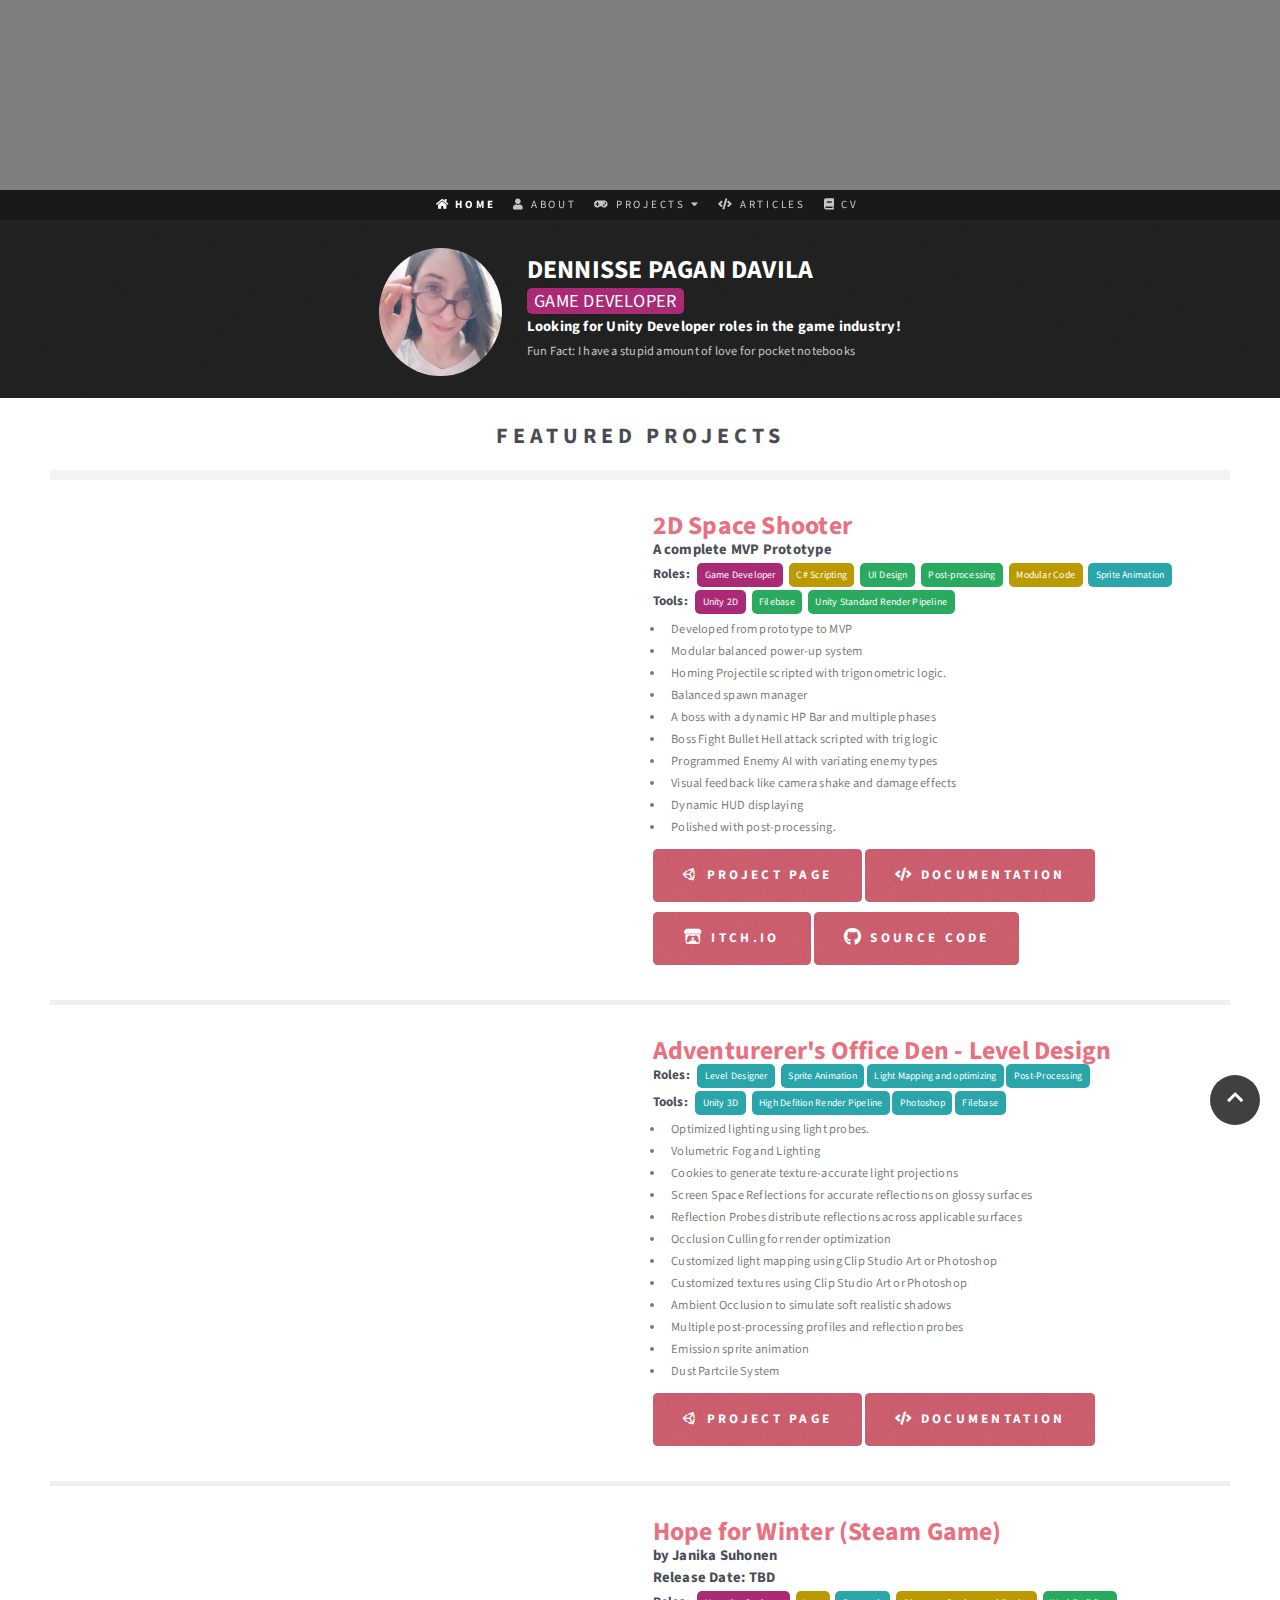
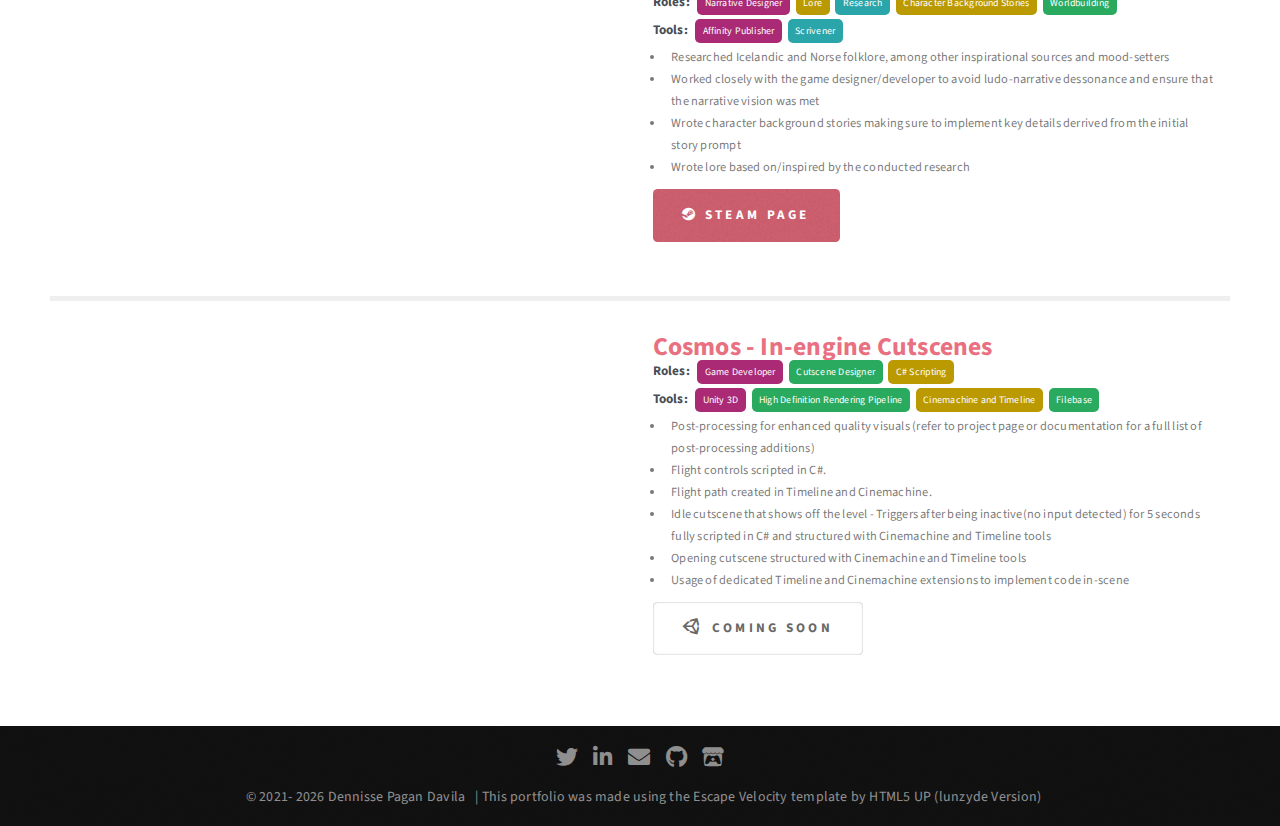
==== index.html @ 84736043 "Initial Commit" ====
<!DOCTYPE HTML>
<!--
    Dennisse Pagan Davila Portfolio [Index Page]

    Template used: Escape Velocity by HTML5 UP (lunzyde Version)
    Free for personal and commercial use under the CCA 3.0 license (html5up.net/license)
-->
<html>
<head>
    <title>Dennisse Pagan Game Developer Portfolio</title>
    <link rel="canonical" href="https://lunzyde.github.io/">
    <meta name="author" content="Dennisse Pagan Davila">
    <meta name="description" content="The portfolio of game dev and  narrative designer, Dennisse Pagan Davila.">

    <meta property="og:title" content="Dennisse Pagan Davila - Game dev and narrative design Portfolio">
    <meta property="og:description" content="The portfolio of game dev and narrative , Dennisse Pagan Davila.">
    <meta property="og:url" content="https://lunzyde.github.io/">
    <meta property="og:type" content="website">
    <meta property="og:image" content="https://lunzyde.github.io/media/images/lunzydeicon.png">

    <meta charset="utf-8" />
    <meta name="viewport" content="width=device-width, initial-scale=1, user-scalable=no" />
    <link rel="stylesheet" href="assets/css/main.css" />
    <link rel="stylesheet" href="assets/css/banner-default.css" />
</head>
<body class="homepage is-preload">
    <div id="page-wrapper">

        <!-- Header -->
        <section id="header" class="wrapper">




            <!-- Background Video -->
            <div>
                <video autoplay loop muted disableRemotePlayback id="pauseoutbounds" class="banner">

                    <source src="media\videos\Landing Page Reel (video version).mp4" type="video/mp4">
                </video>
            </div>

            <!--Drop Down Menu-->
            <style>

                /* Dropdown container */
                .dropdown {
                    position: relative;
                    display: inline-block;
                }

                /* Dropdown content (hidden by default) */
                .dropdown-content {
                    display: none;
                    position: absolute;
                    background-color: #f9f9f9;
                    min-width: 160px;
                    box-shadow: 0px 8px 16px 0px rgba(0,0,0,0.2);
                    z-index: 1;
                }

                    /* Dropdown content links */
                    .dropdown-content a {
                        color: black; /* Default link color */
                        padding: 12px 16px;
                        text-decoration: none;
                        display: block;
                        text-align: left;
                    }

                        /* Change link color and background on hover */
                        .dropdown-content a:hover {
                            background-color: #ddd; /* Background color on hover */
                            color: red; /* Text color on hover */
                        }

                /* Show the dropdown menu on hover */
                .dropdown:hover .dropdown-content {
                    display: block;
                }

                /* Navbar and dropdown button hover effect */
                .navbar a:hover, .dropdown:hover .dropbtn, .dropbtn:focus {
                    background-color: gray;
                }


            </style>
          
            

                <!-- NAVIGATION MENU -->
                <nav id="nav">
                <ul>
                    <li title="You are in this page!"><a class="currentpage" href="#top"><i class="fas fa-home" aria-hidden="true"></i> Home</a></li>
                    <li><a href="about.html"><i class="fas fa-user" aria-hidden="true"></i> About</a></li>

                    <li class="dropdown">
                        <a href="games.html" class="dropbtn"><i class="fas fa-gamepad" aria-hidden="true"></i> Projects <i class="fa fa-caret-down"></i></a>
                        <div class="dropdown-content">
                            
                            <a href="2d space shooter.html">2D Space Shooter</a>
                            <a href="office den.html">Adventurer's Office Den - Level Design</a>
                            <a href="sci fi lab.html">Sci-fi Lab - Level Design</a>
                        </div>
                    </li>
                    <li><a href="https://medium.com/@dennisse-pd"><i class="fas fa-code" aria-hidden="true"></i> Articles</a></li>
                    <li><a href="cv.html"><i class="fas fa-book" aria-hidden="true"></i> CV</a></li>
                </ul>
                </nav>

</section>

        <!-- Intro -->
        <section class="wrapper style1">
            <div class="container pad-t15 pad-b15">
                <div class="row aln-center">

                    <!-- Picture -->
                    <div class="intro-img"><a class="image"><img class="avatar" src="media\images\About Me Picture.jpg" alt="Headshot photograph of Dennisse Pagan Davila" /></a></div>

                    <!-- About Section -->
                    <div class="intro-txt">

                        <!-- Header Text -->
                        <h1 class="text-up text-fs175 pad-b5 pad-t5">Dennisse Pagan Davila</h1>
                        <p class="text-up text-fs125"> <span class="label-fsnone game">Game Developer</span> <!--<span class="label-fsnone audio">& Narrative Designer </span> </b> --> </p>
                        <!-- Sub-header Text -->
                        <p class="text-fs100"><b>Looking for Unity Developer roles in the game industry!</b></p>

                        <!-- 2nd Sub-header Random Text -->
                        <p class="text-fs85">
                            Fun Fact:
                            <script type='text/javascript'>
                                function RandTxt() {
                                    var txt = new Array()

                                    txt[0] = "Refresh this page for another fun fact! 🤩"
                                    txt[1] = "Hyped for the final chapters of JJK! 🤖"
                                    txt[2] = "My first ever job was as a 3D generalist 👾"
                                    txt[3] = "I have a stupid amount of love for pocket notebooks"
                                    txt[4] = "I absolutely love philosophy"
                                    txt[5] = "I'm currently reading Shards of Earth, the worldbuilding and lore are insane🦉"
                                    txt[6] = "I tried to code a player character script when I was a kid and didn't know anything about game dev, that lead me to discover Unity and C#! 🥕"
                                    txt[7] = "I want to get into making Lo-fi beats some day 🎛️"

                                    var rand = Math.floor(Math.random() * txt.length)
                                    document.write(txt[rand])
                                }
                                RandTxt()
                            </script>
                        </p>

                    </div>

                </div>
            </div>
        </section>

        <!-- Featured Projects -->
        <section class="wrapper style2">
            <div class="container pad-t25 pad-b25">

                <h2 class="text-upcent text-lspace5 text-lheight125 text-fs150">Featured Projects</h2>
                <hr class="thick50 marg-t20 marg-b10">

                <!-- Space Shooter -->
                <div class="row aln-center pad-t25 pad-b25">
                    <!-- Media -->
                    <div class="col-6 col-9-medium col-12-small pad-b15">
                        <video autoplay loop muted disableRemotePlayback id="pauseoutbounds" class="asr-169 workpreview">
                            <source src="media\videos\2D Galaxy Shooter Gameplay Video.mp4" type="video/webm">


                        </video>

                    </div>
                    <!-- Info -->
                    <div class="col-6 col-9-medium col-12-small">
                        <section>

                            <h3 class="text-fs175 text-cfeat">2D Space Shooter</h3>
                            <h4 class="text-fs100 text-lheight150">
                                A complete MVP Prototype
                                <br> <!-- NOTHING HERE FOR NOW:- USED TO BE A RELEASE DATE -->
                            </h4>

                            <div class="text-fs90">
                                <ul class="labeltag">
                                    <li><b>Roles:&ensp;</b></li>
                                    <li>
                                        <div>
                                            <span class="label game">Game Developer</span> <span class="label code">C# Scripting</span>
                                            <span class="label art">UI Design</span> <span class="label art">Post-processing</span>
                                            <span class="label code">Modular Code</span> <span class="label audio">Sprite Animation</span>
                                        </div>
                                    </li>
                                </ul>
                            </div>

                            <div class="text-fs90">
                                <ul class="labeltag">
                                    <li><b>Tools:&ensp;</b></li>
                                    <li>
                                        <div>
                                            <span class="label game">Unity 2D</span> <span class="label art">Filebase</span>
                                            <span class="label art">Unity Standard Render Pipeline</span>
                                        </div>
                                    </li>
                                </ul>
                            </div>

                            <ul class="text-fs85">
                                <li>Developed from prototype to MVP</li>
                                <li>
                                    Modular balanced power-up system
                                </li>
                                <li>Homing Projectile scripted with trigonometric logic.</li>
                                <li>
                                    Balanced spawn manager
                                </li>
                                <li>
                                    A boss with a dynamic HP Bar and multiple phases
                                </li>
                                <li>
                                    Boss Fight Bullet Hell attack scripted with trig logic
                                </li>
                                <li>
                                    Programmed Enemy AI with variating enemy types
                                </li>
                                <li>
                                    Visual feedback like camera shake and damage effects
                                </li>
                                <li>
                                    Dynamic HUD displaying
                                </li>
                                <li>
                                    Polished with post-processing.
                                </li>


                            </ul>

                            <ul class="actions">

                                <li>
                                    <!--ADD PROJECT PAGE LINK HERE, USE TOP MENU AS REFERENCE-->
                                    <a href="2D Space Shooter.html" class="button style1 marg-t10">
                                        <i class="fab fa-unity"></i> Project Page
                                    </a>

                                    <a href="https://dennisse-pd.medium.com/list/2d-space-shooter-fff0fc3c69c8" class="button style1 marg-t10">
                                        <i class="fas fa-code"></i> Documentation
                                    </a>

                                    <a href="https://dennissepagan.itch.io/2d-space-shooter" class="button style1 marg-t10">
                                        <i class="fab fa-itch-io fa-lg"></i> Itch.io
                                    </a>
                               
                                    <a href="https://github.com/Dennisse-PD/Space-shooter" class="button style1 marg-t10">
                                        <i class="fab fa-github fa-lg"></i> Source Code
                                    </a>
                                
                            </ul>

                            </li>
                            </ul>

                        </section>
                    </div>
                </div>

                <hr class="marg-t10 marg-b10">

                <!-- Level Design -->
                <div class="row aln-center pad-t25 pad-b25">
                    <!-- Media -->
                    <div class="col-6 col-9-medium col-12-small pad-b15">
                        <video autoplay loop muted disableRemotePlayback id="pauseoutbounds" class="asr-169 workpreview">

                            <source src="media\videos\Office Den Level Video.mp4" type="video/webm">
                        </video>
                    </div>

                    <!-- Info -->
                    <div class="col-6 col-9-medium col-12-small">
                        <section>

                            <h3 class="text-fs175 text-cfeat">Adventurerer's Office Den - Level Design</h3>
                            <h4 class="text-fs100 text-lheight150">
                            </h4>

                            <div class="text-fs90">
                                <ul class="labeltag">
                                    <li><b>Roles:&ensp;</b></li>
                                    <li>
                                        <div>
                                            <span class="label audio">Level Designer </span> <span class="label audio">Sprite Animation</span><span class="label audio">Light Mapping and optimizing</span><span class="label audio">Post-Processing</span>
                                        </div>
                                    </li>
                                </ul>
                            </div>

                            <div class="text-fs90">
                                <ul class="labeltag">
                                    <li><b>Tools:&ensp;</b></li>
                                    <li>
                                        <div>
                                            <span class="label audio">Unity 3D</span> <span class="label audio">High Defition Render Pipeline</span><span class="label audio">Photoshop</span><span class="label audio">Filebase</span>
                                        </div>
                                    </li>
                                </ul>
                            </div>

                            <ul class="text-fs85">
                                <li>Optimized lighting using light probes.</li>
                                <li>
                                    Volumetric Fog and Lighting
                                </li>

                                <li>
                                    Cookies to generate texture-accurate light projections
                                </li>
                                <li>
                                    Screen Space Reflections for accurate reflections on glossy surfaces
                                </li>
                                <li>
                                    Reflection Probes distribute reflections across applicable surfaces
                                </li>
                                <li>
                                    Occlusion Culling for render optimization
                                </li>
                                <li>
                                    Customized light mapping using Clip Studio Art or Photoshop
                                <li>
                                    Customized textures using Clip Studio Art or Photoshop
                                </li>
                                <li>
                                    Ambient Occlusion to simulate soft realistic shadows

                                </li>
                                <li>
                                    Multiple post-processing profiles and reflection probes

                                </li>
                                <li>
                                    Emission sprite animation

                                </li>
                                <li>
                                    Dust Partcile System

                                </li>



                            </ul>

                            <ul class="actions">
                                <li>
                                    <!--ADD PROJECT PAGE LINK HERE, USE TOP MENU AS REFERENCE-->
                                    <a href="https://dennisse-pd.medium.com/list/2d-space-shooter-fff0fc3c69c8" class="button style1 marg-t10">
                                        <i class="fab fa-unity"></i> Project Page
                                    </a>

                                    <a href="https://dennisse-pd.medium.com/list/adventurers-office-den-level-design-4c3cadeadbb7" class="button style1 marg-t10">
                                        <i class="fas fa-code"></i> Documentation
                                    </a>

                                </li>
                            </ul>

                        </section>
                    </div>
                </div>

                <hr class="marg-t10 marg-b10">

                <!-- Hope for Winter -->
                <div class="row aln-center pad-t25 pad-b25">
                    <!-- Media -->
                    <div class="col-6 col-9-medium col-12-small pad-b15">
                        <video autoplay loop muted disableRemotePlayback id="pauseoutbounds" class="asr-169 workpreview">
                            <source src="media\videos\Hope For Winter Trailer.webm" type="video/webm">

                        </video>
                    </div>
                    <!-- Info -->
                    <div class="col-6 col-9-medium col-12-small">
                        <section>

                            <h3 class="text-fs175 text-cfeat">Hope for Winter (Steam Game) </h3>
                            <h4 class="text-fs100 text-lheight150">
                                by
                                Janika Suhonen
                                <br>Release Date: TBD
                            </h4>

                            <div class="text-fs90">
                                <ul class="labeltag">
                                    <li><b>Roles:&ensp;</b></li>
                                    <li>
                                        <div>
                                            <span class="label game">Narrative Designer</span>
                                            <span class="label code">Lore</span>
                                            <span class="label audio">Research</span>
                                            <span class="label code">Character Background Stories</span>
                                            <span class="label art">Worldbuilding</span>



                                        </div>
                                    </li>
                                </ul>
                            </div>

                            <div class="text-fs90">
                                <ul class="labeltag">
                                    <li><b>Tools:&ensp;</b></li>
                                    <li>
                                        <div>
                                            <span class="label game">Affinity Publisher</span> <span class="label audio">Scrivener</span>

                                        </div>
                                    </li>
                                </ul>
                            </div>

                            <ul class="text-fs85">
                                <li>Researched Icelandic and Norse folklore, among other inspirational sources and mood-setters</li>
                                <li>
                                    Worked closely with the game designer/developer to avoid ludo-narrative dessonance and ensure that the narrative vision was met

                                </li>
                                <li>Wrote character background stories making sure to implement key details derrived from the initial story prompt </li>
                                <li>Wrote lore based on/inspired by the conducted research </li>
                            </ul>


                            <ul class="actions">
                                <li>

                                    <!--ADD PROJECT PAGE LINK HERE, USE TOP MENU AS REFERENCE-->
                                    <a href="https://store.steampowered.com/app/1707260/Hope_For_Winter/" class="button style1 marg-t10">
                                        <i class="fab fa-steam"></i> Steam Page
                                    </a>

                                </li>
                            </ul>


                        </section>
                    </div>
                </div>

                <hr class="marg-t10 marg-b10">

                <!-- Cosmos (cutscene project)-->
                <div class="row aln-center pad-t25 pad-b25">
                    <!-- Media -->
                    <div class="col-6 col-9-medium col-12-small pad-b15">
                        <video autoplay loop muted disableRemotePlayback id="pauseoutbounds" class="asr-169 workpreview">
                            <source src="media\videos\Cosmos Cutscene(for now) (1).mp4" type="video/webm">

                        </video>
                    </div>
                    <!-- Info -->
                    <div class="col-6 col-9-medium col-12-small">
                        <section>

                            <h3 class="text-fs175 text-cfeat">Cosmos - In-engine Cutscenes</h3>



                            <div class="text-fs90">
                                <ul class="labeltag">
                                    <li><b>Roles:&ensp;</b></li>
                                    <li>
                                        <div>
                                            <span class="label game">Game Developer</span> <span class="label art">Cutscene Designer</span> <span class="label code"> C# Scripting</span>

                                        </div>
                                    </li>
                                </ul>
                            </div>

                            <div class="text-fs90">
                                <ul class="labeltag">
                                    <li><b>Tools:&ensp;</b></li>
                                    <li>
                                        <div>
                                            <span class="label game">Unity 3D</span> <span class="label art">High Definition Rendering Pipeline</span>
                                            <span class="label code">Cinemachine and Timeline</span> <span class="label art">Filebase</span>
                                        </div>
                                    </li>
                                </ul>
                            </div>

                            <ul class="text-fs85">
                                <li>Post-processing for enhanced quality visuals (refer to project page or documentation for a full list of post-processing additions)</li>
                                <li>Flight controls scripted in C#.</li>
                                <li>Flight path created in Timeline and Cinemachine.</li>
                                <li>Idle cutscene that shows off the level - Triggers after being inactive(no input detected) for 5 seconds fully scripted in C# and structured with Cinemachine and Timeline tools</li>
                                <li>Opening cutscene structured with Cinemachine and Timeline tools</li>
                                <li>Usage of dedicated Timeline and Cinemachine extensions to implement code in-scene</li>
                            </ul>

                            <ul class="actions">
                                <li><a class="button style2 marg-t10"><i class="fab fa-unity fa-lg"></i> Coming Soon</a></li>
                            </ul>

                        </section>
                    </div>
                </div>

            </div>
        </section>

        <!-- Footer -->
        <section id="footer" class="wrapper">
            <div class="container pad-t15 pad-b15">

                <!-- Social icons goes here -->
                <div id="copyright" class="socials">
                    <ul>
                        <li>
                            <a href="https://twitter.com/PaganDennisse"><i class="fab fa-twitter" title="Twitter"></i></a>&ensp;
                            <a href="https://www.linkedin.com/in/dennisse-pagán-dávila-a3452715b/"><i class="fab fa-linkedin-in" title="LinkedIn"></i></a>&ensp;
                            <a href="dpagandavila@gmail.com"><i class="fa fa-envelope" title="Email"></i></a>&ensp;
                            <a href="https://github.com/Dennisse-PD"><i class="fab fa-github" title="GitHub"></i></a>&ensp;
                            <a href="https://dennissepagan.itch.io"><i class="fab fa-itch-io" title="itch.io"></i></a>
                        </li>
                    </ul>
                </div>

                <!-- Legal stuff goes here -->
                <div id="copyright">
                    <ul>
                        <li>
                            © 2021-
                            <script>document.write(new Date().getFullYear())</script> Dennisse Pagan Davila
                        </li>
                        | This portfolio was made using the Escape Velocity template by HTML5 UP (lunzyde Version)

                    </ul>
                </div>

            </div>
        </section>

    </div>

    <!-- Back to Top Button -->
    <a href="#" class="top" title="Go back to the top!"><i class="fas fa-chevron-up" aria-hidden="true"></i></a>

    <!-- Scripts -->
    <script src="assets/js/jquery.min.js"></script>
    <script src="assets/js/jquery.dropotron.min.js"></script>
    <script src="assets/js/browser.min.js"></script>
    <script src="assets/js/breakpoints.min.js"></script>
    <script src="assets/js/util.js"></script>
    <script src="assets/js/main.js"></script>
    <script src="assets/js/NavMob_Index.js"></script>

</body>
</html>
---- assets/css/main.css ----
@import url("fontawesome-all.min.css");
@import url("https://fonts.googleapis.com/css?family=Source+Sans+Pro:400,400italic,700,900");

/*
	Dennisse Pagan Davila - Portfolio [main.css]
	
	Template used: Escape Velocity by HTML5 UP (lunzyde version)
	Free for personal and commercial use under the CCA 3.0 license (html5up.net/license)
*/

html, body, div, span, applet, object,
iframe, h1, h2, h3, h4, h5, h6, p, blockquote,
pre, a, abbr, acronym, address, big, cite,
code, del, dfn, em, img, ins, kbd, q, s, samp,
small, strike, strong, sub, sup, tt, var, b,
u, i, center, dl, dt, dd, ol, ul, li, fieldset,
form, label, legend, table, caption, tbody,
tfoot, thead, tr, th, td, article, aside,
canvas, details, embed, figure, figcaption,
footer, header, hgroup, menu, nav, output, ruby,
section, summary, time, mark, audio, video {
	margin: 0;
	padding: 0;
	border: 0;
	font-size: 100%;
	font: inherit;
	vertical-align: baseline;}

article, aside, details, figcaption, figure,
footer, header, hgroup, menu, nav, section {
	display: block;}

body {
	line-height: 1;
	display: grid;
	grid-template-columns: auto 0px;
}

ol, ul {
	list-style: none;
}

blockquote, q {
	quotes: none;
}

	blockquote:before, blockquote:after, q:before, q:after {
		content: '';
		content: none;
	}

table {
	border-collapse: collapse;
	border-spacing: 0;
}

body {
	-webkit-text-size-adjust: none;
}

mark {
	background-color: transparent;
	color: inherit;
}

input::-moz-focus-inner {
	border: 0;
	padding: 0;
}

input, select, textarea {
	-moz-appearance: none;
	-webkit-appearance: none;
	-ms-appearance: none;
	appearance: none;
}

/* Basic */

	@-ms-viewport {
		width: device-width;
	}

	html {
		box-sizing: border-box;

		/* this will auto-scroll when using anchor links*/
		scroll-behavior: smooth;
	}

	*, *:before, *:after {
		box-sizing: inherit;
	}

	body.is-preload *, body.is-preload *:before, body.is-preload *:after {
		-moz-animation: none !important;
		-webkit-animation: none !important;
		-ms-animation: none !important;
		animation: none !important;
		-moz-transition: none !important;
		-webkit-transition: none !important;
		-ms-transition: none !important;
		transition: none !important;
	}

	body, input, textarea, select {
		font-family: 'Source Sans Pro', sans-serif;
		font-weight: 400;
		color: #919191;
		font-size: 14pt;
		line-height: 1.75em;
		letter-spacing: 0.025em;
	}

	h1, h2, h3, h4, h5, h6 {
		font-weight: 700;
		color: #484d55;
	}

		h1 a, h2 a, h3 a, h4 a, h5 a, h6 a {
			color: inherit;
			text-decoration: none;
		}

	a {
		-moz-transition: color .25s ease-in-out;
		-webkit-transition: color .25s ease-in-out;
		-ms-transition: color .25s ease-in-out;
		transition: color .25s ease-in-out;
		text-decoration: underline;
		color: #717479;
	}

		a:hover {
			text-decoration: none;
		}

	strong, b {
		font-weight: 700;
		color: #484d55;
	}

	blockquote {
		border-left: solid 0.5em #ddd;
		padding: 1em 0 1em 2em;
		font-style: italic;
	}

	em, i {
		font-style: italic;
	}

	hr {
		border: 0;
		border-top: solid 5px #dddddd75; /* default */
		margin: 0 0 0 0;
	}

	/* hr styles */
	hr.none { border-top: solid 0px #dddddd00 }
	hr.nav { border-top: solid 3.5px #ffffff10; margin: 0 15px 0 15px; } /* Only for mobile Nav panel use */
	hr.thin { border-top: solid 2.5px #dddddd75; }
	hr.thick { border-top: solid 10px #dddddd75; }
	
	/* 10 Opacity - Generally used for sections with dark background colors */
	hr.thin10 { border-top: solid 2.5px #dddddd10; }
	hr.normal10 { border-top: solid 5px #dddddd10; }
	hr.thick10 { border-top: solid 10px #dddddd10; }

	/* 25 Opacity - Used with dark background colors but to emphasize something */
	hr.thin25 { border-top: solid 2.5px #dddddd25; }
	hr.normal25 { border-top: solid 5px #dddddd25; }
	hr.thick25 { border-top: solid 10px #dddddd25; }

	/* 50 Opacity */
	hr.thin50 { border-top: solid 2.5px #dddddd50; }
	hr.normal50 { border-top: solid 5px #dddddd50; }
	hr.thick50 { border-top: solid 10px #dddddd50; }

	sub {
		position: relative;
		top: 0.5em;
		font-size: 0.8em;
	}

	sup {
		position: relative;
		top: -0.5em;
		font-size: 0.8em;
	}

	.nobr {
		white-space: nowrap;
	}

	br.clear {
		clear: both;
	}

	p, ul, ol, dl, table, blockquote, form {
		margin-bottom: 0;
	}

/* Container */

	.container {
		margin: 0 auto;
		max-width: 100%;
		width: 68em;
	}

		@media screen and (max-width: 1680px) {

			.container {
				width: 70em;
			}

		}

		@media screen and (max-width: 1280px) {

			.container {
				width: calc(100% - 100px);
			}

		}

		@media screen and (max-width: 980px) {

			.container {
				width: calc(100% - 100px);
			}

		}

		@media screen and (max-width: 736px) {

			.container {
				width: calc(100% - 40px);
			}

		}

/* Row */

	.row {
		display: flex;
		flex-wrap: wrap;
		box-sizing: border-box;
		align-items: stretch;
	}

		.row > * {
			box-sizing: border-box;
		}

		.row.gtr-uniform > * > :last-child {
			margin-bottom: 0;
		}

		.row.aln-left {
			justify-content: flex-start;
		}

		.row.aln-center {
			justify-content: center;
		}

		.row.aln-right {
			justify-content: flex-end;
		}

		.row.aln-top {
			align-items: flex-start;
		}

		.row.aln-middle {
			align-items: center;
		}

		.row.aln-bottom {
			align-items: flex-end;
		}

		.row > .imp {
			order: -1;
		}

		.row > .col-1 {
			width: 8.33333%;
		}

		.row > .off-1 {
			margin-left: 8.33333%;
		}

		.row > .col-2 {
			width: 16.66667%;
		}

		.row > .off-2 {
			margin-left: 16.66667%;
		}

		.row > .col-3 {
			width: 25%;
		}

		.row > .off-3 {
			margin-left: 25%;
		}

		.row > .col-4 {
			width: 33.33333%;
		}

		.row > .off-4 {
			margin-left: 33.33333%;
		}

		.row > .col-5 {
			width: 41.66667%;
		}

		.row > .off-5 {
			margin-left: 41.66667%;
		}

		.row > .col-6 {
			width: 50%;
		}

		.row > .off-6 {
			margin-left: 50%;
		}

		.row > .col-7 {
			width: 58.33333%;
		}

		.row > .off-7 {
			margin-left: 58.33333%;
		}

		.row > .col-8 {
			width: 66.66667%;
		}

		.row > .off-8 {
			margin-left: 66.66667%;
		}

		.row > .col-9 {
			width: 75%;
		}

		.row > .off-9 {
			margin-left: 75%;
		}

		.row > .col-10 {
			width: 83.33333%;
		}

		.row > .off-10 {
			margin-left: 83.33333%;
		}

		.row > .col-11 {
			width: 91.66667%;
		}

		.row > .off-11 {
			margin-left: 91.66667%;
		}

		.row > .col-12 {
			width: 100%;
		}

		.row > .off-12 {
			margin-left: 100%;
		}

		.row.gtr-0 {
			margin-top: 0px;
			margin-left: 0px;
		}

			.row.gtr-0 > * {
				padding: 0px 0 0 0px;
			}

			.row.gtr-0.gtr-uniform {
				margin-top: 0px;
			}

				.row.gtr-0.gtr-uniform > * {
					padding-top: 0px;
				}

		.row.gtr-25 {
			margin-top: -12.5px;
			margin-left: -12.5px;
		}

			.row.gtr-25 > * {
				padding: 12.5px 0 0 12.5px;
			}

			.row.gtr-25.gtr-uniform {
				margin-top: -12.5px;
			}

				.row.gtr-25.gtr-uniform > * {
					padding-top: 12.5px;
				}

		.row.gtr-50 {
			margin-top: -25px;
			margin-left: -25px;
		}

			.row.gtr-50 > * {
				padding: 25px 0 0 25px;
			}

			.row.gtr-50.gtr-uniform {
				margin-top: -25px;
			}

				.row.gtr-50.gtr-uniform > * {
					padding-top: 25px;
				}

		.row {
			margin-top: 0px;
			margin-left: 0px;
		}

			.row > * {
				padding: 0 12.5px 0 12.5px;
			}

			.row.gtr-uniform {
				margin-top: -50px;
			}

				.row.gtr-uniform > * {
					padding-top: 50px;
				}

		.row.gtr-150 {
			margin-top: -75px;
			margin-left: -75px;
		}

			.row.gtr-150 > * {
				padding: 75px 0 0 75px;
			}

			.row.gtr-150.gtr-uniform {
				margin-top: -75px;
			}

				.row.gtr-150.gtr-uniform > * {
					padding-top: 75px;
				}

		.row.gtr-200 {
			margin-top: -100px;
			margin-left: -100px;
		}

			.row.gtr-200 > * {
				padding: 100px 0 0 100px;
			}

			.row.gtr-200.gtr-uniform {
				margin-top: -100px;
			}

				.row.gtr-200.gtr-uniform > * {
					padding-top: 100px;
				}

		@media screen and (max-width: 1680px) {

			.row {
				display: flex;
				flex-wrap: wrap;
				box-sizing: border-box;
				align-items: stretch;
			}

				.row > * {
					box-sizing: border-box;
				}

				.row.gtr-uniform > * > :last-child {
					margin-bottom: 0;
				}

				.row.aln-left {
					justify-content: flex-start;
				}

				.row.aln-center {
					justify-content: center;
				}

				.row.aln-right {
					justify-content: flex-end;
				}

				.row.aln-top {
					align-items: flex-start;
				}

				.row.aln-middle {
					align-items: center;
				}

				.row.aln-bottom {
					align-items: flex-end;
				}

				.row > .imp-xlarge {
					order: -1;
				}

				.row > .col-1-xlarge {
					width: 8.33333%;
				}

				.row > .off-1-xlarge {
					margin-left: 8.33333%;
				}

				.row > .col-2-xlarge {
					width: 16.66667%;
				}

				.row > .off-2-xlarge {
					margin-left: 16.66667%;
				}

				.row > .col-3-xlarge {
					width: 25%;
				}

				.row > .off-3-xlarge {
					margin-left: 25%;
				}

				.row > .col-4-xlarge {
					width: 33.33333%;
				}

				.row > .off-4-xlarge {
					margin-left: 33.33333%;
				}

				.row > .col-5-xlarge {
					width: 41.66667%;
				}

				.row > .off-5-xlarge {
					margin-left: 41.66667%;
				}

				.row > .col-6-xlarge {
					width: 50%;
				}

				.row > .off-6-xlarge {
					margin-left: 50%;
				}

				.row > .col-7-xlarge {
					width: 58.33333%;
				}

				.row > .off-7-xlarge {
					margin-left: 58.33333%;
				}

				.row > .col-8-xlarge {
					width: 66.66667%;
				}

				.row > .off-8-xlarge {
					margin-left: 66.66667%;
				}

				.row > .col-9-xlarge {
					width: 75%;
				}

				.row > .off-9-xlarge {
					margin-left: 75%;
				}

				.row > .col-10-xlarge {
					width: 83.33333%;
				}

				.row > .off-10-xlarge {
					margin-left: 83.33333%;
				}

				.row > .col-11-xlarge {
					width: 91.66667%;
				}

				.row > .off-11-xlarge {
					margin-left: 91.66667%;
				}

				.row > .col-12-xlarge {
					width: 100%;
				}

				.row > .off-12-xlarge {
					margin-left: 100%;
				}

				.row.gtr-0 {
					margin-top: 0px;
					margin-left: 0px;
				}

					.row.gtr-0 > * {
						padding: 0px 0 0 0px;
					}

					.row.gtr-0.gtr-uniform {
						margin-top: 0px;
					}

						.row.gtr-0.gtr-uniform > * {
							padding-top: 0px;
						}

				.row.gtr-25 {
					margin-top: -12.5px;
					margin-left: -12.5px;
				}

					.row.gtr-25 > * {
						padding: 12.5px 0 0 12.5px;
					}

					.row.gtr-25.gtr-uniform {
						margin-top: -12.5px;
					}

						.row.gtr-25.gtr-uniform > * {
							padding-top: 12.5px;
						}

				.row.gtr-50 {
					margin-top: -25px;
					margin-left: -25px;
				}

					.row.gtr-50 > * {
						padding: 25px 0 0 25px;
					}

					.row.gtr-50.gtr-uniform {
						margin-top: -25px;
					}

						.row.gtr-50.gtr-uniform > * {
							padding-top: 25px;
						}

				.row {
					margin-top: 0px;
					margin-left: 0px;
				}

					.row > * {
						padding: 0 12.5px 0px 12.5px;
					}

					.row.gtr-uniform {
						margin-top: -50px;
					}

						.row.gtr-uniform > * {
							padding-top: 50px;
						}

				.row.gtr-150 {
					margin-top: -75px;
					margin-left: -75px;
				}

					.row.gtr-150 > * {
						padding: 75px 0 0 75px;
					}

					.row.gtr-150.gtr-uniform {
						margin-top: -75px;
					}

						.row.gtr-150.gtr-uniform > * {
							padding-top: 75px;
						}

				.row.gtr-200 {
					margin-top: -100px;
					margin-left: -100px;
				}

					.row.gtr-200 > * {
						padding: 100px 0 0 100px;
					}

					.row.gtr-200.gtr-uniform {
						margin-top: -100px;
					}

						.row.gtr-200.gtr-uniform > * {
							padding-top: 100px;
						}

		}

		@media screen and (max-width: 1280px) {

			.row {
				display: flex;
				flex-wrap: wrap;
				box-sizing: border-box;
				align-items: stretch;
			}

				.row > * {
					box-sizing: border-box;
				}

				.row.gtr-uniform > * > :last-child {
					margin-bottom: 0;
				}

				.row.aln-left {
					justify-content: flex-start;
				}

				.row.aln-center {
					justify-content: center;
				}

				.row.aln-right {
					justify-content: flex-end;
				}

				.row.aln-top {
					align-items: flex-start;
				}

				.row.aln-middle {
					align-items: center;
				}

				.row.aln-bottom {
					align-items: flex-end;
				}

				.row > .imp-large {
					order: -1;
				}

				.row > .col-1-large {
					width: 8.33333%;
				}

				.row > .off-1-large {
					margin-left: 8.33333%;
				}

				.row > .col-2-large {
					width: 16.66667%;
				}

				.row > .off-2-large {
					margin-left: 16.66667%;
				}

				.row > .col-3-large {
					width: 25%;
				}

				.row > .off-3-large {
					margin-left: 25%;
				}

				.row > .col-4-large {
					width: 33.33333%;
				}

				.row > .off-4-large {
					margin-left: 33.33333%;
				}

				.row > .col-5-large {
					width: 41.66667%;
				}

				.row > .off-5-large {
					margin-left: 41.66667%;
				}

				.row > .col-6-large {
					width: 50%;
				}

				.row > .off-6-large {
					margin-left: 50%;
				}

				.row > .col-7-large {
					width: 58.33333%;
				}

				.row > .off-7-large {
					margin-left: 58.33333%;
				}

				.row > .col-8-large {
					width: 66.66667%;
				}

				.row > .off-8-large {
					margin-left: 66.66667%;
				}

				.row > .col-9-large {
					width: 75%;
				}

				.row > .off-9-large {
					margin-left: 75%;
				}

				.row > .col-10-large {
					width: 83.33333%;
				}

				.row > .off-10-large {
					margin-left: 83.33333%;
				}

				.row > .col-11-large {
					width: 91.66667%;
				}

				.row > .off-11-large {
					margin-left: 91.66667%;
				}

				.row > .col-12-large {
					width: 100%;
				}

				.row > .off-12-large {
					margin-left: 100%;
				}

				.row.gtr-0 {
					margin-top: 0px;
					margin-left: 0px;
				}

					.row.gtr-0 > * {
						padding: 0px 0 0 0px;
					}

					.row.gtr-0.gtr-uniform {
						margin-top: 0px;
					}

						.row.gtr-0.gtr-uniform > * {
							padding-top: 0px;
						}

				.row.gtr-25 {
					margin-top: -8.75px;
					margin-left: -8.75px;
				}

					.row.gtr-25 > * {
						padding: 8.75px 0 0 8.75px;
					}

					.row.gtr-25.gtr-uniform {
						margin-top: -8.75px;
					}

						.row.gtr-25.gtr-uniform > * {
							padding-top: 8.75px;
						}

				.row.gtr-50 {
					margin-top: -17.5px;
					margin-left: -17.5px;
				}

					.row.gtr-50 > * {
						padding: 17.5px 0 0 17.5px;
					}

					.row.gtr-50.gtr-uniform {
						margin-top: -17.5px;
					}

						.row.gtr-50.gtr-uniform > * {
							padding-top: 17.5px;
						}

				.row {
					margin-top: 0px;
					margin-left: 0px;
				}

					.row > * {
						padding: 0 12.5px 0 12.5px;
					}

					.row.gtr-uniform {
						margin-top: -35px;
					}

						.row.gtr-uniform > * {
							padding-top: 35px;
						}

				.row.gtr-150 {
					margin-top: -52.5px;
					margin-left: -52.5px;
				}

					.row.gtr-150 > * {
						padding: 52.5px 0 0 52.5px;
					}

					.row.gtr-150.gtr-uniform {
						margin-top: -52.5px;
					}

						.row.gtr-150.gtr-uniform > * {
							padding-top: 52.5px;
						}

				.row.gtr-200 {
					margin-top: -70px;
					margin-left: -70px;
				}

					.row.gtr-200 > * {
						padding: 70px 0 0 70px;
					}

					.row.gtr-200.gtr-uniform {
						margin-top: -70px;
					}

						.row.gtr-200.gtr-uniform > * {
							padding-top: 70px;
						}

		}

		@media screen and (max-width: 980px) {

			.row {
				display: flex;
				flex-wrap: wrap;
				box-sizing: border-box;
				align-items: stretch;
			}

				.row > * {
					box-sizing: border-box;
				}

				.row.gtr-uniform > * > :last-child {
					margin-bottom: 0;
				}

				.row.aln-left {
					justify-content: flex-start;
				}

				.row.aln-center {
					justify-content: center;
				}

				.row.aln-right {
					justify-content: flex-end;
				}

				.row.aln-top {
					align-items: flex-start;
				}

				.row.aln-middle {
					align-items: center;
				}

				.row.aln-bottom {
					align-items: flex-end;
				}

				.row > .imp-medium {
					order: -1;
				}

				.row > .col-1-medium {
					width: 8.33333%;
				}

				.row > .off-1-medium {
					margin-left: 8.33333%;
				}

				.row > .col-2-medium {
					width: 16.66667%;
				}

				.row > .off-2-medium {
					margin-left: 16.66667%;
				}

				.row > .col-3-medium {
					width: 25%;
				}

				.row > .off-3-medium {
					margin-left: 25%;
				}

				.row > .col-4-medium {
					width: 33.33333%;
				}

				.row > .off-4-medium {
					margin-left: 33.33333%;
				}

				.row > .col-5-medium {
					width: 41.66667%;
				}

				.row > .off-5-medium {
					margin-left: 41.66667%;
				}

				.row > .col-6-medium {
					width: 50%;
				}

				.row > .off-6-medium {
					margin-left: 50%;
				}

				.row > .col-7-medium {
					width: 58.33333%;
				}

				.row > .off-7-medium {
					margin-left: 58.33333%;
				}

				.row > .col-8-medium {
					width: 66.66667%;
				}

				.row > .off-8-medium {
					margin-left: 66.66667%;
				}

				.row > .col-9-medium {
					width: 75%;
				}

				.row > .off-9-medium {
					margin-left: 75%;
				}

				.row > .col-10-medium {
					width: 83.33333%;
				}

				.row > .off-10-medium {
					margin-left: 83.33333%;
				}

				.row > .col-11-medium {
					width: 91.66667%;
				}

				.row > .off-11-medium {
					margin-left: 91.66667%;
				}

				.row > .col-12-medium {
					width: 100%;
				}

				.row > .off-12-medium {
					margin-left: 100%;
				}

				.row.gtr-0 {
					margin-top: 0px;
					margin-left: 0px;
				}

					.row.gtr-0 > * {
						padding: 0px 0 0 0px;
					}

					.row.gtr-0.gtr-uniform {
						margin-top: 0px;
					}

						.row.gtr-0.gtr-uniform > * {
							padding-top: 0px;
						}

				.row.gtr-25 {
					margin-top: -12.5px;
					margin-left: -12.5px;
				}

					.row.gtr-25 > * {
						padding: 12.5px 0 0 12.5px;
					}

					.row.gtr-25.gtr-uniform {
						margin-top: -12.5px;
					}

						.row.gtr-25.gtr-uniform > * {
							padding-top: 12.5px;
						}

				.row.gtr-50 {
					margin-top: -25px;
					margin-left: -25px;
				}

					.row.gtr-50 > * {
						padding: 25px 0 0 25px;
					}

					.row.gtr-50.gtr-uniform {
						margin-top: -25px;
					}

						.row.gtr-50.gtr-uniform > * {
							padding-top: 25px;
						}

				.row {
					margin-top: 0px;
					margin-left: 0px;
				}

					.row > * {
						padding: 0 12.5px 0 12.5px;
					}

					.row.gtr-uniform {
						margin-top: -50px;
					}

						.row.gtr-uniform > * {
							padding-top: 50px;
						}

				.row.gtr-150 {
					margin-top: -75px;
					margin-left: -75px;
				}

					.row.gtr-150 > * {
						padding: 75px 0 0 75px;
					}

					.row.gtr-150.gtr-uniform {
						margin-top: -75px;
					}

						.row.gtr-150.gtr-uniform > * {
							padding-top: 75px;
						}

				.row.gtr-200 {
					margin-top: -100px;
					margin-left: -100px;
				}

					.row.gtr-200 > * {
						padding: 100px 0 0 100px;
					}

					.row.gtr-200.gtr-uniform {
						margin-top: -100px;
					}

						.row.gtr-200.gtr-uniform > * {
							padding-top: 100px;
						}

		}

		@media screen and (max-width: 736px) {

			.row {
				display: flex;
				flex-wrap: wrap;
				box-sizing: border-box;
				align-items: stretch;
			}

				.row > * {
					box-sizing: border-box;
				}

				.row.gtr-uniform > * > :last-child {
					margin-bottom: 0;
				}

				.row.aln-left {
					justify-content: flex-start;
				}

				.row.aln-center {
					justify-content: center;
				}

				.row.aln-right {
					justify-content: flex-end;
				}

				.row.aln-top {
					align-items: flex-start;
				}

				.row.aln-middle {
					align-items: center;
				}

				.row.aln-bottom {
					align-items: flex-end;
				}

				.row > .imp-small {
					order: -1;
				}

				.row > .col-1-small {
					width: 8.33333%;
				}

				.row > .off-1-small {
					margin-left: 8.33333%;
				}

				.row > .col-2-small {
					width: 16.66667%;
				}

				.row > .off-2-small {
					margin-left: 16.66667%;
				}

				.row > .col-3-small {
					width: 25%;
				}

				.row > .off-3-small {
					margin-left: 25%;
				}

				.row > .col-4-small {
					width: 33.33333%;
				}

				.row > .off-4-small {
					margin-left: 33.33333%;
				}

				.row > .col-5-small {
					width: 41.66667%;
				}

				.row > .off-5-small {
					margin-left: 41.66667%;
				}

				.row > .col-6-small {
					width: 50%;
				}

				.row > .off-6-small {
					margin-left: 50%;
				}

				.row > .col-7-small {
					width: 58.33333%;
				}

				.row > .off-7-small {
					margin-left: 58.33333%;
				}

				.row > .col-8-small {
					width: 66.66667%;
				}

				.row > .off-8-small {
					margin-left: 66.66667%;
				}

				.row > .col-9-small {
					width: 75%;
				}

				.row > .off-9-small {
					margin-left: 75%;
				}

				.row > .col-10-small {
					width: 83.33333%;
				}

				.row > .off-10-small {
					margin-left: 83.33333%;
				}

				.row > .col-11-small {
					width: 91.66667%;
				}

				.row > .off-11-small {
					margin-left: 91.66667%;
				}

				.row > .col-12-small {
					width: 100%;
				}

				.row > .off-12-small {
					margin-left: 100%;
				}

				.row.gtr-0 {
					margin-top: 0px;
					margin-left: 0px;
				}

					.row.gtr-0 > * {
						padding: 0px 0 0 0px;
					}

					.row.gtr-0.gtr-uniform {
						margin-top: 0px;
					}

						.row.gtr-0.gtr-uniform > * {
							padding-top: 0px;
						}

				.row.gtr-25 {
					margin-top: -7.5px;
					margin-left: -7.5px;
				}

					.row.gtr-25 > * {
						padding: 7.5px 0 0 7.5px;
					}

					.row.gtr-25.gtr-uniform {
						margin-top: -7.5px;
					}

						.row.gtr-25.gtr-uniform > * {
							padding-top: 7.5px;
						}

				.row.gtr-50 {
					margin-top: -15px;
					margin-left: -15px;
				}

					.row.gtr-50 > * {
						padding: 15px 0 0 15px;
					}

					.row.gtr-50.gtr-uniform {
						margin-top: -15px;
					}

						.row.gtr-50.gtr-uniform > * {
							padding-top: 15px;
						}

				.row {
					margin-top: 0px;
					margin-left: 0px;
				}

					.row > * {
						padding: 0 15px 0 15px;
					}

					.row.gtr-uniform {
						margin-top: -30px;
					}

						.row.gtr-uniform > * {
							padding-top: 30px;
						}

				.row.gtr-150 {
					margin-top: -45px;
					margin-left: -45px;
				}

					.row.gtr-150 > * {
						padding: 45px 0 0 45px;
					}

					.row.gtr-150.gtr-uniform {
						margin-top: -45px;
					}

						.row.gtr-150.gtr-uniform > * {
							padding-top: 45px;
						}

				.row.gtr-200 {
					margin-top: -60px;
					margin-left: -60px;
				}

					.row.gtr-200 > * {
						padding: 60px 0 0 60px;
					}

					.row.gtr-200.gtr-uniform {
						margin-top: -60px;
					}

						.row.gtr-200.gtr-uniform > * {
							padding-top: 60px;
						}

		}

/* Section/Article */

	section,
	article {
		margin: 0 0 4em 0;
	}

	section > :last-child,
	article > :last-child,
	section:last-child,
	article:last-child {
		margin-bottom: 0;
	}

	header.style1 {
		text-align: center;
		padding: 3em 0 3em 0;
	}

		header.style1 h2 {
			font-weight: 700;
			font-size: 2em;
			letter-spacing: 0.075em;
			line-height: 1.5em;
		}

		header.style1 p {
			color: #b1b4b9;
			display: block;
			margin: 1.15em 0 0 0;
			font-size: 1.3em;
			letter-spacing: 0.075em;
			line-height: 1.5em;
		}

/* Table */

	table {
		width: 100%;
	}

		table.default {
			width: 100%;
		}

			table.default tbody tr:nth-child(2n+2) {
				background: #f4f4f4;
			}

			table.default td {
				padding: 0.5em 1em 0.5em 1em;
			}

			table.default th {
				text-align: left;
				font-weight: 400;
				padding: 0.5em 1em 0.5em 1em;
			}

			table.default thead {
				background: #484d55;
				color: #fff;
			}

			table.default tfoot {
				background: #eee;
			}

/* Form */

	form label {
		display: block;
		font-weight: 700;
		color: #484d55;
		margin: 0.25em 0 0.5em 0;
	}

	form input[type="text"],
	form input[type="email"],
	form input[type="password"],
	form select,
	form textarea {
		-moz-transition: all .25s ease-in-out;
		-webkit-transition: all .25s ease-in-out;
		-ms-transition: all .25s ease-in-out;
		transition: all .25s ease-in-out;
		/* -webkit-appearance: none; --- This line came with the template, while it may not cause anything, it always throws alerts on debug. */ 
		display: block;
		border: 0;
		background: #eee;
		box-shadow: inset 0px 0px 1px 0px #a0a1a7;
		border-radius: 0.35em;
		width: 100%;
		padding: 0.75em 1em 0.75em 1em;
	}

		form input[type="text"]:focus,
		form input[type="email"]:focus,
		form input[type="password"]:focus,
		form select:focus,
		form textarea:focus {
			background: #f8f8f8;
		}

	form input[type="text"],
	form input[type="email"]
	input[type="password"] {
		line-height: 1em;
	}

	form select {
		line-height: 1em;
	}

	form textarea {
		min-height: 8em;
	}

	form ul.actions {
		margin-top: 0;
	}

	form ::-webkit-input-placeholder {
		color: #555 !important;
		font-style: italic;
		line-height: 1.35em;
	}

	form :-moz-placeholder {
		color: #555 !important;
		font-style: italic;
	}

	form ::-moz-placeholder {
		color: #555 !important;
		font-style: italic;
	}

	form :-ms-input-placeholder {
		color: #555 !important;
		font-style: italic;
	}

	form ::-moz-focus-inner {
		border: 0;
	}

/* Image */

	.image {
		display: inline-block;
	}

		.image img {
			display: block;
			width: 100%;
		}

		.image.fit {
			display: block;
			width: 100%;
		}

		.image.left {
			float: left;
			margin: 0 2em 2em 0;
		}

		.image.centered {
			display: block;
			margin: 0 0 2em 0;
		}

			.image.centered img {
				margin: 0 auto;
				width: auto;
			}

		.image.featured {
			display: block;
			width: 100%;
			margin: 0 0 0 0;
		}

/* Button - Each banner css file has the colors of these buttons to be changed based on the coloring of the banner (Hence the commented lines).*/

	input[type="button"],
	input[type="submit"],
	input[type="reset"],
	button,
	.button {
		-moz-transition: all .25s ease-in-out;
		-webkit-transition: all .25s ease-in-out;
		-ms-transition: all .25s ease-in-out;
		transition: all .25s ease-in-out;
		display: inline-block;
		/* background: #444; */
		text-align: center;
		text-transform: uppercase;
		font-weight: 700;
		letter-spacing: 0.25em;
		text-decoration: none;
		border-radius: 0.35em;
		border: 0;
		outline: 0;
		cursor: pointer;
		padding: 0 2.25em 0 2.25em;
		font-size: 0.9em;
		min-width: 12em;
		height: 4em;
		line-height: 4em;
	}

		/* input[type="button"]:hover,
		input[type="submit"]:hover,
		input[type="reset"]:hover,
		button:hover,
		 .button:hover {
			background-color: #f98780;
		} */

		input[type="button"].large,
		input[type="submit"].large,
		input[type="reset"].large,
		button.large,
		.button.large {
			font-size: 1em;
			min-width: 14em;
		}

		/* input[type="button"].style1,
		input[type="submit"].style1,
		input[type="reset"].style1,
		button.style1,
		 .button.style1 {
			background: #cf6761 url("images/overlay.png");
			color: #fff;
		} */

			/* input[type="button"].style1:hover,
			input[type="submit"].style1:hover,
			input[type="reset"].style1:hover,
			button.style1:hover,
			 .button.style1:hover {
				background-color: #f98780;
			} */

			/* input[type="button"].style1:active,
			input[type="submit"].style1:active,
			input[type="reset"].style1:active,
			button.style1:active,
			.button.style1:active {
				background-color: #d96760;
			} */

		/* input[type="button"].style2,
		input[type="submit"].style2,
		input[type="reset"].style2,
		button.style2,
		.button.style2 {
			background: none;
			color: #606167;
			box-shadow: inset 0px 0px 2px 0px #a0a1a7;
		} */

			/* input[type="button"].style2:hover,
			input[type="submit"].style2:hover,
			input[type="reset"].style2:hover,
			button.style2:hover,
			 .button.style2:hover {
				box-shadow: inset 0px 0px 2px 0px #606167;
			} */

			/* input[type="button"].style2:active,
			input[type="submit"].style2:active,
			input[type="reset"].style2:active,
			button.style2:active,
			 .button.style2:active {
				box-shadow: inset 0px 0px 2px 0px #202127;
			} */

		/* input[type="button"].style3,
		input[type="submit"].style3,
		input[type="reset"].style3,
		button.style3,
		 .button.style3 {
			background: #000000 url("images/overlay.png");
			color: #fff;
		} */

			/* input[type="button"].style3:hover,
			input[type="submit"].style3:hover,
			input[type="reset"].style3:hover,
			button.style3:hover,
			 .button.style3:hover {
				background-color: #554141;
			} */

			/* input[type="button"].style3:active,
			input[type="submit"].style3:active,
			input[type="reset"].style3:active,
			button.style3:active,
			 .button.style3:active {
				background-color: #1f232b;
			} */

/* List */

	ul {
		list-style: disc;
		padding-left: 1em;
	}

		ul li {
			padding-left: 0.5em;
		}

		ul.style2 {
			list-style: none;
			padding-left: 0;
		}

			ul.style2 li {
				border-top: solid 1px #eee;
				padding: 1.5em 0 0 0;
				margin: 1.5em 0 0 0;
			}

				ul.style2 li:first-child {
					border-top: 0;
					padding-top: 0;
					margin-top: 0;
				}

		ul.style3 {
			list-style: none;
			padding-left: 0;
		}

			ul.style3 li {
				border-top: solid 1px #eee;
				padding: 0.5em 0 0 0;
				margin: 0.5em 0 0 0;
			}

				ul.style3 li:first-child {
					border-top: 0;
					padding-top: 0;
					margin-top: 0;
				}

	ol {
		list-style: decimal;
		padding-left: 1.25em;
	}

		ol li {
			padding-left: 0.25em;
		}

/* Actions */

	ul.actions {
		list-style: none;
		padding-left: 0;
		margin: 0 0 0 0;
	}

		ul.actions li {
			display: inline-block;
			margin: 0 0.75em 0 0.75em;
			padding-left: 0;
		}

			ul.actions li:first-child {
				margin-left: 0;
			}

			ul.actions li:last-child {
				margin-right: 0;
			}

		ul.actions.special {
			text-align: center;
		}

/* Feature List - Each banner css file has the color of the h3 to be changed based on the coloring of the banner (Hence the commented lines).*/

	.feature-list {
		max-width: 58em;
		margin-left: auto;
		margin-right: auto;
		position: relative;
		top: 0;
	}

		.feature-list section {
			border-top: solid 1px #eee;
			padding-top: 3em;
			padding-left: 5em;
			position: relative;
		}

		@media screen and (min-width: 981px) {

			.feature-list > .row > :nth-child(-n + 2) > section {
				border-top: 0;
				padding-top: 0;
			}

		}

		.feature-list h3 {
			/* color: #e97770 !important; */
			margin: 0 0 0 0;
			font-size: 1.15em;
			letter-spacing: 0.05em;
		}

			.feature-list h3:before {
				display: block;
				color: #fff;
				background: #2f333b url("images/overlay.png");
				border-radius: 2.5em;
				text-align: center;
				width: 2.5em;
				height: 2.5em;
				line-height: 2.5em;
				margin-right: 0.75em;
				position: absolute;
				left: 0;
				margin-top: -0.5em;
			}

		.feature-list.small section {
			padding-left: 3.5em;
		}

		.feature-list.small h3:before {
			font-size: 0.8em;
		}

/* Icons */

	.icon {
		text-decoration: none;
		text-decoration: none;
	}

		.icon:before {
			-moz-osx-font-smoothing: grayscale;
			-webkit-font-smoothing: antialiased;
			display: inline-block;
			font-style: normal;
			font-variant: normal;
			text-rendering: auto;
			line-height: 1;
			text-transform: none !important;
			font-family: 'Font Awesome 5 Free';
			font-weight: 400;
		}

		.icon:before {
			line-height: inherit;
			font-size: 1.25em;
		}

		.icon > .label {
			display: none;
		}

		.icon.solid:before {
			font-weight: 900;
		}

		.icon.brands:before {
			font-family: 'Font Awesome 5 Brands';
		}

/* Box */

	.box header {
		margin: 0 0 1.5em 0;
	}

		.box header.style1 {
			position: relative;
			margin: -0.5em 0 0 0;
			padding-top: 0;
		}

	.box h2 {
		margin: 0 0 0.75em 0;
		font-size: 1.15em;
		letter-spacing: 0.05em;
	}

	.box h3 {
		margin: 0 0 0.5em 0;
		font-size: 1em;
		font-weight: 600;
		letter-spacing: 0.05em;
	}

	.box.post-excerpt .image.left {
		position: relative;
		top: 0.5em;
		width: 1em;
	}

	.box.post-excerpt h3, .box.post-excerpt p {
		margin-left: 7em;
	}

/* Wrapper */

	.wrapper {
		position: relative;
		padding: 0 0 0 0;
	}

		.wrapper .title {
			position: absolute;
			top: 0;
			left: 50%;
			text-align: center;
			text-transform: uppercase;
			display: block;
			font-weight: 700;
			letter-spacing: 0.5em;
			font-size: 0.9em;
			width: 25em;
			height: 3.25em;
			top: -3.25em;
			line-height: 3.25em;
			margin-bottom: -3.25em;
			margin-left: -12.5em;
			padding-top: 0.25em;
		}

			.wrapper .title:before {
				content: '';
				position: absolute;
				bottom: -38px;
				left: -35px;
				width: 35px;
				height: 38px;
				background: url("images/shadow.png");
			}

			.wrapper .title:after {
				-moz-transform: scaleX(-1);
				-webkit-transform: scaleX(-1);
				-ms-transform: scaleX(-1);
				transform: scaleX(-1);
				content: '';
				position: absolute;
				bottom: -38px;
				right: -35px;
				width: 35px;
				height: 38px;
				background: url("images/shadow.png");
			}

		.wrapper.style1 {
			background: #222222 url("images/overlay.png");
			color: rgba(255, 255, 255, 0.75);
		}

			.wrapper.style1 .title {
				background: #222222 url("images/overlay.png");
				color: #fff;
			}

			.wrapper.style1.dark {
				background: #111111 url("images/overlay.png");
			}

			.wrapper.style1 h1, .wrapper.style1 h2, .wrapper.style1 h3, .wrapper.style1 h4, .wrapper.style1 h5, .wrapper.style1 h6, .wrapper.style1 strong, .wrapper.style1 b, .wrapper.style1 a {
				color: #fff;
			}

		.wrapper.style2 {
			background: #fff;
			color: rgba(75, 75, 75, 0.75);
		}

			.wrapper.style2 .title {
				background: #fff;
				color: #484d55;
			}

		.wrapper.style3 {
			background: #f3f3f3 url("images/overlay.png");
		}

			.wrapper.style3 .title {
				background: #f3f3f3 url("images/overlay.png");
				color: #484d55;
			}

			.wrapper.style3 .image {
				border: solid 10px #fff;
			}

/* Page Wrapper */

	#page-wrapper > section {
		margin-bottom: 0;
	}

/* Header */

	#header {
		display: -moz-flex;
		display: -webkit-flex;
		display: -ms-flex;
		display: flex;
		-moz-align-items: center;
		-webkit-align-items: center;
		-ms-align-items: center;
		align-items: center;
		-moz-justify-content: center;
		-webkit-justify-content: center;
		-ms-justify-content: center;
		justify-content: center;
		position: relative;
		height: 24em;
		/* background: url("../../images/banner.jpg") center center; */
		background-size: cover;
		padding: 0;
	}

		#header:before {
			content: '';
			position: absolute;
			top: 0;
			left: 0;
			width: 100%;
			height: 100%;
			background: url("images/overlay.png");
		}

		.homepage #header {
			height: 15em;
		}

/* Logo */

		#logo {
			width: 100%;
			text-align: center;
			position: center;
			top: auto;
		}

		#logo h1 {
			font-weight: 900;
			text-transform: uppercase;
			color: #fff;
			font-size: 2em;
			letter-spacing: 0.25em;
		}

		#logo p {
			color: #eee;
			color: rgba(255, 255, 255, 0.5);
			text-transform: uppercase;
			margin: 1.25em 0 0 0;
			display: block;
			letter-spacing: 0.2em;
			font-size: 0.9em;
		}

/* Nav */

	#nav {
		position: absolute;
		display: block;
		bottom: 0em;
		width: 100%;
		text-align: center;
	}

		#nav > ul {
			padding-top: 0.1em;
			padding-bottom: 0.1em;
		}

			#nav > ul > li {
				display: inline-block;
				text-align: center;
				padding: 0 0.5em 0 0.5em;
			}

				#nav > ul > li > ul {
					display: none;
				}

				#nav > ul > li > a, #nav > ul > li > span {
					display: block;
					color: #eee;
					color: rgba(255, 255, 255, 0.75);
					text-transform: uppercase;
					text-decoration: none;
					font-size: 0.75em;
					letter-spacing: 0.25em;
					height: 2.5em;
					line-height: 2.5em;
					-moz-transition: all .25s ease-in-out;
					-webkit-transition: all .25s ease-in-out;
					-o-transition: all .25s ease-in-out;
					-ms-transition: all .25s ease-in-out;
					transition: all .25s ease-in-out;
					outline: 0;
				}

				#nav > ul > li > a.currentpage { color: rgba(255, 255, 255); font-weight: bold; }

				#nav > ul > li:hover > a {
					color: #fff;
				}

				#nav > ul > li.active > a, #nav > ul > li.active > span {
					color: #fff;
				}

	.dropotron {
		background: #222835 url("images/overlay.png");
		background-color: rgba(44, 50, 63, 0.925);
		padding: 1.25em 1em 1.25em 1em;
		border-radius: 0.35em;
		box-shadow: inset 0px 0px 1px 1px rgba(255, 255, 255, 0.25);
		min-width: 12em;
		text-align: left;
		margin-top: -1.25em;
		margin-left: -1px;
		list-style: none;
	}

		.dropotron.level-0 {
			margin-top: -1px;
			margin-left: 0;
			border-top-left-radius: 0;
			border-top-right-radius: 0;
		}

		.dropotron a, .dropotron span {
			-moz-transition: all .25s ease-in-out;
			-webkit-transition: all .25s ease-in-out;
			-ms-transition: all .25s ease-in-out;
			transition: all .25s ease-in-out;
			display: block;
			color: #eee;
			color: rgba(255, 255, 255, 0.75);
			text-transform: uppercase;
			text-decoration: none;
			font-size: 0.7em;
			letter-spacing: 0.25em;
			border-top: solid 1px rgba(255, 255, 255, 0.15);
			line-height: 3em;
		}

		.dropotron li {
			padding-left: 0;
		}

			.dropotron li:first-child a, .dropotron li:first-child span {
				border-top: 0;
			}

			.dropotron li:hover > a, .dropotron li:hover > span {
				color: #fff;
			}

/* Intro */

	#intro {
		padding-bottom: 0;
		text-align: center;
	}

		#intro p.style1 {
			font-size: 1.5em;
			letter-spacing: 0.075em;
		}

		#intro p.style2 {
			font-weight: 700;
			color: #fff;
			border-radius: 0.35em;
			box-shadow: inset 0px 0px 1px 1px rgba(255, 255, 255, 0.25);
			font-size: 2.75em;
			letter-spacing: 0.075em;
			line-height: 1.35em;
			padding: 1em 0 1em 0;
			margin-bottom: 1em;
		}

			#intro p.style2 a {
				color: inherit;
				text-decoration: none;
			}

		#intro p.style3 {
			font-size: 1.1em;
			width: 48em;
			margin: 0 auto;
		}

/* Features */

	#features header.style1 {
		padding-bottom: 5em;
	}

	#features ul.actions {
		margin-top: 5em;
	}

/* Highlights - Each banner css file has the color of the h3 to be changed based on the coloring of the banner (Hence the commented lines).*/

	#highlights .highlight {
		text-align: center;
	}

		#highlights .highlight h3 {
			/* color: #e97770; */
			margin: 0 0 0 0;
			font-size: 1.15em;
			letter-spacing: 0.05em;
		}

/* Main */

/* Footer */

	#footer {
		background: #111111 url("images/overlay.png");
		color: #eee;
		color: rgba(255, 255, 255, 0.5);
		padding-bottom: 0em;
		padding-top: 0em;
	}

		#footer h1, #footer h2, #footer h3, #footer h4, #footer h5, #footer h6, #footer strong, #footer b, #footer a {
			color: #fff;
		}

		#footer hr {
			border-top-color: #333;
			border-top-color: rgba(255, 255, 255, 0.05);
		}

		#footer form input[type="text"],
		#footer form input[type="email"],
		#footer form input[type="password"],
		#footer form select,
		#footer form textarea {
			background: #ccc;
			box-shadow: none;
		}

			#footer form input[type="text"]:focus,
			#footer form input[type="email"]:focus,
			#footer form input[type="password"]:focus,
			#footer form select:focus,
			#footer form textarea:focus {
				background: #fff;
			}

		#footer input[type="button"],
		#footer input[type="submit"],
		#footer input[type="reset"],
		#footer button,
		#footer .button {
			color: #fff;
			box-shadow: inset 0px 0px 2px 0px rgba(255, 255, 255, 0.5);
		}

			#footer input[type="button"]:hover,
			#footer input[type="submit"]:hover,
			#footer input[type="reset"]:hover,
			#footer button:hover,
			#footer .button:hover {
				color: #fff;
				box-shadow: inset 0px 0px 2px 0px rgba(255, 255, 255, 0.65);
			}

			#footer input[type="button"]:active,
			#footer input[type="submit"]:active,
			#footer input[type="reset"]:active,
			#footer button:active,
			#footer .button:active {
				box-shadow: inset 0px 0px 2px 0px rgba(255, 255, 255, 0.75);
			}

			#footer input[type="button"].style2:active,
			#footer input[type="submit"].style2:active,
			#footer input[type="reset"].style2:active,
			#footer button.style2:active,
			#footer .button.style2:active {
				box-shadow: inset 0px 0px 2px 0px rgba(255, 255, 255, 0.75);
			}

		#footer .title {
			background: #282b34 url("images/overlay.png");
			color: #eee;
		}

		#footer header.style1 {
			padding-bottom: 1em;
			margin-bottom: 1em;
			border-bottom: solid 1px rgba(0, 0, 0, 0);
		}

			#footer header.style1 h2 {
				color: #fff;
			}

			#footer header.style1 .p {
				color: inherit;
			}

		#footer .feature-list {
			max-width: 100%;
		}

			#footer .feature-list section {
				border-top-color: rgba(255, 255, 255, 0.05);
			}

			#footer .feature-list h3:before {
				background: #3d4249 url("images/overlay.png");
			}

/* Copyright */

	#copyright {
		text-align: center;
		font-size: 95%;
	}

		#copyright ul {
			color: rgba(255, 255, 255, 0.55);
			margin: 0.25em;
			padding-left: 0;
		}

			#copyright ul li {
				display: inline-block;
				margin-left: 0;
				padding-left: 0.65em;
				padding-right: 0.5em;
				border-left: solid 1px rgba(255, 255, 255, 0.1);
			}

				#copyright ul li:first-child {
					border-left: 0;
					margin-left: 0;
					padding-left: 0.5em;
					padding-right: 0.5em;
				}

		#copyright a {
			color: inherit;
		}

			#copyright a:hover {
				color: rgb(255, 255, 255);
			}

/* XLarge */

	@media screen and (max-width: 1680px) {

		/* Basic */

			body, input, textarea, select {
				font-size: 12pt;
			}

	}

/* Large */

	@media screen and (max-width: 1280px) {

		/* Basic */

			body, input, select, textarea {
				font-size: 11pt;
				line-height: 1.5em;
				letter-spacing: 0.015em;
			}

		/* Wrapper */

			.wrapper {
				padding: 0 0 0 0;
			}

		/* Logo */

			/* #logo {
				margin-top: -0.5em !important;
			}*/

				#logo h1 {
					font-size: 1.75em;
				}

		/* Intro */

			#intro {
				padding-bottom: 0;
			}

				#intro p.style1 {
					font-size: 1.25em;
				}

				#intro p.style2 {
					font-size: 2.25em;
				}

		/* Footer */

			#footer {
				padding-bottom: 0em;
			}

				#footer header.style1 {
					padding-bottom: 1em;
					margin-bottom: 1em;
					border-bottom: solid 1px rgba(255, 255, 255, 0.05);
				}

	}

/* Medium */

	#navPanel, #titleBar {
		display: none;
	}

	@media screen and (max-width: 980px) {

		/* Section/Article */

			header br {
				display: none;
			}

		/* Form */

			form ul.actions {
				text-align: center;
			}

		/* Feature List */

			.feature-list {
				max-width: 40em;
			}

				.feature-list section {
					padding-top: 4em;
				}

				.feature-list > .row > :first-child > section {
					border-top: 0;
					padding-top: 0;
				}

		/* Nav */

			#nav {
				display: none;
			}

		/* Logo */

			#logo {
				top: 0;
			}

		/* Intro */

			#intro p.style3 {
				width: auto;
			}

		/* Highlights */

			#highlights .highlight {
				max-width: 40em;
				margin-left: auto;
				margin-right: auto;
			}

		/* Footer */

			#footer .feature-list {
				border-top: solid 1px rgba(255, 255, 255, 0.05);
				padding-top: 1em;
			}

	}

		@media screen and (max-width: 980px) and (min-width: 737px) {

				#footer .feature-list > .row > :nth-child(2) > section {
					border-top: 0;
					padding-top: 0;
				}

		}

	@media screen and (max-width: 980px) {

		/* Nav */

			#page-wrapper {
				-moz-backface-visibility: hidden;
				-webkit-backface-visibility: hidden;
				-ms-backface-visibility: hidden;
				backface-visibility: hidden;
				-moz-transition: -moz-transform 0.5s ease;
				-webkit-transition: -webkit-transform 0.5s ease;
				-ms-transition: -ms-transform 0.5s ease;
				transition: transform 0.5s ease;
				padding-bottom: 1px;
			}

			#titleBar {
				-moz-backface-visibility: hidden;
				-webkit-backface-visibility: hidden;
				-ms-backface-visibility: hidden;
				backface-visibility: hidden;
				-moz-transition: -moz-transform 0.5s ease;
				-webkit-transition: -webkit-transform 0.5s ease;
				-ms-transition: -ms-transform 0.5s ease;
				transition: transform 0.5s ease;
				display: block;
				height: 44px;
				left: 0;
				position: fixed;
				top: 0;
				width: 100%;
				z-index: 10001;
				background: none;
			}

				#titleBar .title {
					display: none;
				}

				#titleBar .toggle {
					text-decoration: none;
					position: absolute;
					top: 0;
					left: 0;
					width: 60px;
					height: 44px;
				}

					#titleBar .toggle:before {
						-moz-osx-font-smoothing: grayscale;
						-webkit-font-smoothing: antialiased;
						display: inline-block;
						font-style: normal;
						font-variant: normal;
						text-rendering: auto;
						line-height: 1;
						text-transform: none !important;
						font-family: 'Font Awesome 5 Free';
						font-weight: 900;
					}

					#titleBar .toggle:before {
						-moz-transition: all .15s ease-in-out;
						-webkit-transition: all .15s ease-in-out;
						-ms-transition: all .15s ease-in-out;
						transition: all .15s ease-in-out;
						text-decoration: none;
						content: '\f0c9';
						font-size: 14px;
						position: absolute;
						top: 6px;
						left: 6px;
						display: block;
						width: 54px;
						height: 38px;
						line-height: 38px;
						text-align: center;
						color: rgba(255, 255, 255, 0.75);
						background-color: rgba(25, 25, 25, 0.75);
						border-radius: 0.25em;
					}

					#titleBar .toggle:active:before {
						background-color: rgba(225, 225, 225, 0.75);
					}

			#navPanel {
				-moz-backface-visibility: hidden;
				-webkit-backface-visibility: hidden;
				-ms-backface-visibility: hidden;
				backface-visibility: hidden;
				-moz-transform: translateX(-275px);
				-webkit-transform: translateX(-275px);
				-ms-transform: translateX(-275px);
				transform: translateX(-275px);
				-moz-transition: -moz-transform 0.5s ease;
				-webkit-transition: -webkit-transform 0.5s ease;
				-ms-transition: -ms-transform 0.5s ease;
				transition: transform 0.5s ease;
				display: block;
				height: 100%;
				left: 0;
				overflow-y: auto;
				position: fixed;
				top: 0;
				width: 275px;
				z-index: 10002;
				background: #161616 url("images/overlay.png");
				box-shadow: inset -3px 0px 4px 0px rgba(0, 0, 0, 0.1);
			}

				#navPanel .link {
					display: block;
					color: rgba(255, 255, 255, 0.5);
					text-transform: uppercase;
					text-decoration: none;
					font-size: 0.85em;
					letter-spacing: 0.15em;
					text-decoration: none;
					letter-spacing: 5px;
					height: 44px;
					line-height: 44px;
					border-top: solid 1px rgba(255, 255, 255, 0.05);
					margin: 0 15px 0 15px;
				}

					#navPanel .link:first-child {
						border-top: 0;
					}

				#navPanel .indent-1 {
					display: inline-block;
					width: 1em;
				}

				#navPanel .indent-2 {
					display: inline-block;
					width: 2em;
				}

				#navPanel .indent-3 {
					display: inline-block;
					width: 3em;
				}

				#navPanel .indent-4 {
					display: inline-block;
					width: 4em;
				}

				#navPanel .indent-5 {
					display: inline-block;
					width: 5em;
				}

				#navPanel .depth-0 {
					color: #bbb;
				}

				#navPanel .depth-1 {
					color: #fff;
					font-weight: bold;
				}

				#navPanel .depth-2 {
					color: #ffffff25;
					text-align: center;
				}

			body.navPanel-visible #page-wrapper {
				-moz-transform: translateX(275px);
				-webkit-transform: translateX(275px);
				-ms-transform: translateX(275px);
				transform: translateX(275px);
			}

			body.navPanel-visible #titleBar {
				-moz-transform: translateX(275px);
				-webkit-transform: translateX(275px);
				-ms-transform: translateX(275px);
				transform: translateX(275px);
			}

			body.navPanel-visible #navPanel {
				-moz-transform: translateX(0);
				-webkit-transform: translateX(0);
				-ms-transform: translateX(0);
				transform: translateX(0);
			}
		
		/* Copyright */

		#copyright {
			padding-top: 0;
			border-top: 0;
		}

			#copyright ul {
				width: 100%;
			}

				#copyright ul li {
					display: block;
					margin: 0.25em 0 0.25em 0;
					border-left: 0;
					padding: 0;
				}

					#copyright ul li:first-child {
						margin-top: 0;
						padding: 0;
					}

		/* Header */

		.homepage #header {
			height: 12.5em;
		}
		
	}

/* Small */

	@media screen and (max-width: 736px) {

		/* Basic */

			body, input, select, textarea {
				line-height: 1.5em;
				font-size: 10.5pt;
				letter-spacing: 0;
			}

			h2, h3, h4, h5, h6 {
				font-size: 1.2em;
				letter-spacing: 0.05em;
				margin: 0 0 0 0;
			}

			hr {
				margin: 0 0 0 0;
			}

		/* Section/Article */

			section, article {
				clear: both;
			}

			header br {
				display: none;
			}

			header.style1 {
				padding: 0 0 1em 0;
			}

				header.style1 h2 {
					font-size: 1.5em;
					letter-spacing: 0.075em;
					line-height: 1.25em;
				}

				header.style1 p {
					font-size: 1em;
					letter-spacing: 0;
					display: block;
					margin: 0;
				}

		/* Button */

			input[type="button"],
			input[type="submit"],
			input[type="reset"],
			button,
			.button {
				display: block;
				width: 100%;
				font-size: 1em;
				max-width: 30em;
				margin: 0 auto;
			}

		/* Actions */

			ul.actions {
				margin: 0 0 0 0;
			}

				ul.actions li {
					margin: 15px 0 0 0;
					display: block;
				}

					ul.actions li:first-child {
						margin-top: 0;
					}

		/* Feature List */

			.feature-list section {
				padding-top: 2em;
				padding-left: 4em;
			}

			.feature-list h3:before {
				font-size: 0.9em;
			}

		/* Box */

			.box.post-excerpt .image.left {
				position: relative;
				top: 0.25em;
				width: 25%;
				margin: 0;
			}

			.box.post-excerpt h3, .box.post-excerpt p {
				margin-left: 32.5%;
			}

		/* Wrapper */

			.wrapper {
				padding: 0 0 0 0;
			}

				.wrapper .title {
					font-size: 0.9em;
					width: 18em;
					height: 2.5em;
					top: -2.5em;
					line-height: 2.5em;
					margin-bottom: -2.5em;
					margin-left: -9em;
					padding-top: 0.5em;
				}

					.wrapper .title:before, .wrapper .title:after {
						height: 15px;
						bottom: -15px;
						background-size: 100% 100%;
					}

		/* Header */

			#header {
				height: 15em;
			}

				.homepage #header {
					height: 10em;
				}

		/* Logo */

			#logo {
				text-align: center;
				padding-left: 2em;
				padding-right: 2em;
				width: 75%;
			}

				#logo h1 {
					font-size: 1.5em;
					letter-spacing: 0.2em;
				}

				#logo p {
					margin: 1.25em 0 0 0;
					display: block;
					letter-spacing: 0.2em;
					font-size: 0.9em;
				}

		/* Intro */

			#intro {
				text-align: center;
				padding-right: 0;
				padding-left: 0;
				padding-bottom: 0;
				margin: 0 auto;
			}

				#intro p.style1 {
					margin-bottom: 1.5em;
				}

				#intro p.style2 {
					font-size: 1.5em;
					letter-spacing: 0.05em;
					line-height: 1.25em;
					padding: 1.25em;
				}

		/* Features */

			#features header.style1 {
				padding-bottom: 4em;
			}

			#features ul.actions {
				margin-top: 4em;
			}

		/* Content */

			#content {
				padding: 0 0 0 0;
			}

				#content header.style1 {
					padding-bottom: 2.5em;
				}

		/* Footer */

			#footer {
				padding-bottom: 0;
			}

				#footer header.style1 {
					padding-bottom: 0;
					margin-bottom: 0em;
					border-bottom: 0;
				}

				#footer .feature-list {
					border-top: 0;
					padding-top: 0;
				}

	}
	
* {box-sizing:border-box}

/* Slideshow container */
.slideshow-container {
  max-width: 100%;
  position: relative;
  margin: auto;
}

/* Make the media inside invisible by default */
.Containers, .Containers2, .Containers3, .Containers4,
.Containers5, .Containers6, .Containers7, .Containers8,
.Containers9, .Containers10 { display: none; }

/* forward & Back buttons */
.Back, .forward {
  cursor: pointer;
  position: absolute;
  top: 48%;
  width: auto;
  margin-top: -23px;
  padding: 15px;
  color: rgb(125, 125, 125);
  font-weight: bold;
  font-size: 20px;
  transition: 0.5s ease;
  border-radius: 0 5px 5px 0;
  user-select: none;
}

/* Place the "forward button" to the right */
.forward {
  right: 0;
  border-radius: 5px 0 0 5px;
}

/*when the user hovers,add a black background with some little opacity */
.Back:hover, .forward:hover {
  background-color: rgba(0,0,0,0.5);
  color: rgb(255, 255, 255, 0.75);
}

/* Caption Info */
.Info, .Info_PosR, .Info_Cent {
	color: #ffffff;
	padding-top: 2.5px;
	padding-bottom: 2.5px;
	padding-left: 15px;
	padding-right: 15px;
	position: absolute;
	bottom: 5%;
	width: auto;
	text-align: center;
	background-color: rgba(0, 0, 0, 0.5);
}

.Info_PosR { right: 0%; }
.Info_Cent { width: 100%; }

/* For when media is iframes - avoid using youtube, soundcloud, or similar embeds, just stick to scalable and no audio media/iframes - future use? 
.Info_Out {
	color: #ffffff;
	padding-top: 2.5px;
	padding-bottom: 2.5px;
	padding-left: 15px;
	padding-right: 15px;
	position: static;
	width: auto;
	text-align: left;
	background-color: rgba(0, 0, 0, 0.75);
} */

/* Worknumbering (1/3 etc) */
.MessageInfo, .MessageInfo_PosR {
	color: #ffffff;
	padding-top: 2.5px;
	padding-bottom: 2.5px;
	padding-left: 10px;
	padding-right: 10px;
	position: absolute;
	top: 0;
	width: auto;
	background-color: rgba(0, 0, 0, 0.5);
}

.MessageInfo_PosR { right: 0% }

/* The circles or bullets and indicators */
.dots, .dots2, .dots3, .dots4, .dots5,
.dots6, .dots7, .dots8, .dots9, .dots10 {
  cursor: pointer;
  height: 15px;
  width: 15px;
  margin: 0 3px;
  border-radius: 50%;
  display: inline-block;
  transition: background-color 0.5s ease;
}

/* Light Colors for .dots */
#light .dots, #light .dots2, #light .dots3, #light .dots4,
#light .dots5, #light .dots6, #light .dots7, #light .dots8,
#light .dots9, #light .dots10 { background-color: #afafaf; }

#light .enable, #light .dots:hover, #light .dots2:hover, #light .dots3:hover,
#light .dots4:hover, #light .dots5:hover, #light .dots6:hover, #light .dots7:hover,
#light .dots8:hover, #light .dots9:hover, #light .dots10:hover { background-color: #505050; }

/* Dark Colors for .dots */
#dark .dots, #dark .dots2, #dark .dots3, #dark .dots4,
#dark .dots5, #dark .dots6, #dark .dots7, #dark .dots8,
#dark .dots9, #dark .dots10 { background-color: #707070; }

#dark .enable, #dark .dots:hover, #dark .dots2:hover, #dark .dots3:hover,
#dark .dots4:hover, #dark .dots5:hover, #dark .dots6:hover, #dark .dots7:hover,
#dark .dots8:hover, #dark .dots9:hover, #dark .dots10:hover { background-color: #eeeeee; }

/* For when using the arrows with the dots - kind of related to iframe stuff - future use?
.dots-arrows { cursor: pointer; display: inline-block; transition: color 0.5s ease; margin: 0 10px; }
#light .dots-arrows { color: #afafaf; } #light .dots-arrows:hover { color: #505050; }
#dark .dots-arrows { color: #707070; } #dark .dots-arrows:hover { color: #eeeeee; } */

/*  Example of use case with dots:

	Left Arrow for html
	<span class="dots-arrows text-fs100" onclick="plusSlides(-1,0)">
	<i class="fas fa-chevron-left fa-lg" aria-hidden="true" title="Go to the previous slide!"></i></span> 
	
	Right Arrow for html
	<span class="dots-arrows text-fs100" onclick="plusSlides(1,0)">
	<i class="fas fa-chevron-right fa-lg" aria-hidden="true" title="Go to the next slide!"></i></span> */

/* Faint animation */
.fade {
  -webkit-animation-name: fade;
  -webkit-animation-duration: 1.5s;
  animation-name: fade;
  animation-duration: 1.5s;
}

@-webkit-keyframes fade {
  from {opacity: .5}
  to {opacity: 2}
}

@keyframes fade {
  from {opacity: .5}
  to {opacity: 2}
}

/* For self-portrait in home page*/
.avatar { 
	border-radius: 50%; 
}

/* These are the colored tags describing roles and tools */
.label {
  border-radius: 5px;
  color: #fff; 
  font-size: 75%;
  text-align: center;
  padding: 5px;
  line-height: normal;
  padding-left: 7.5px;
  padding-right: 7.5px;
  display: inline-block;
  margin-bottom: 0.25em;
  margin-right: 0.25em;
}

.label-fsnone { /* For specific case scenarios like the intro in the home page */
  border-radius: 5px;
  color: #fff;
  text-align: center;
  padding: 5px;
  line-height: normal;
  padding-left: 7.5px;
  padding-right: 7.5px;
  padding-top: 0px;
  padding-bottom: 0px;
  display: inline-block;
  margin-bottom: 0em;
  margin-right: 0em;
}

/* Each category has its own unique color */
.game { background-color: #aa2a75; }
.audio { background-color: #2aa5aa; }
.code { background-color: #bb9900; }
.art { background-color: #2aaa5f; }
.misc { background-color: #8525bf; }

/* Keeps the labels uniformed while keeping the labels inline */
ul.labeltag { display: flex; list-style: none; }
ul.labeltag, ul.labeltag > li { padding-left: 0; }
ul.labeltag > li > div { display: inline-block; }

/* Social Media icons in Footer */
#copyright.socials { margin-bottom: 0.75em; font-size: 150%; }

/* Back to Top button */
.top
{
  --offset: 175px; 
  
  position: sticky;
  bottom: 20px;      
  margin-right: 20px; 
  place-self: end;
  margin-top: calc(100vh + var(--offset));
  
  /* visual styling */
  text-decoration: none;
  text-align: center;
  width: 50px;
  height: 50px;
  padding: 0px;
  line-height: 47.5px;
  color: #fff;
  background: rgba(0, 0, 0, 0.75);
  border-radius: 50px;
  white-space: nowrap;
  font-size: 125%;
}

/* Back to Top button for mobile devices */
@media (max-width: 980px) { 
	.top { 
		bottom: 6px;
		margin-right: 6px;
		width: 54px;
		height: 38px;
		line-height: 38px;
		border-radius: 0.25em;
		background: rgba(25, 25, 25, 0.75);
		font-size: 14px;
	}
}

/* For media to keep their aspect ratio */
iframe.asr-1610, video.asr-1610, img.asr-1610 { width: 100%; height: auto; aspect-ratio: 16 / 10; }
iframe.asr-169, video.asr-169, img.asr-169 { width: 100%; height: auto; aspect-ratio: 16 / 9; }
iframe.asr-43, video.asr-43, img.asr-43 { width: 100%; height: auto; aspect-ratio: 4 / 3; }
iframe.asr-32, video.asr-32, img.asr-32 { width: 100%; height: auto; aspect-ratio: 3 / 2; }
/* iframe.asr-11, video.asr-11, img.asr-11 { width: 100%; height: auto; aspect-ratio: 1 / 1; } - just in case for future */

/* No right clicking for media controls */
video.workpreview, video.banner { pointer-events: none; } /* Still debating if I add img classes, but that will be for another time I guess */

/* Text formatting Classes */
.text-upcent { text-transform: uppercase; text-align: center; }
.text-up { text-transform: uppercase; } .text-cent { text-align: center; }

.text-lspace2half { letter-spacing: 2.5px; } .text-lspace5 { letter-spacing: 5px; }
.text-lspace10 { letter-spacing: 10px; } .text-lspace15 { letter-spacing: 15px; }
.text-lspace20 { letter-spacing: 20px; } .text-lspace25 { letter-spacing: 25px; }

.text-lheight125 { line-height: 1.25; } .text-lheight150 { line-height: 1.50; }
.text-lheight175 { line-height: 1.75; } .text-lheight200 { line-height: 2.00; }

a.cgrey, abbr.cgrey, u.cgrey { text-decoration-color: #b7b7b7 }
a.cdarkgrey, abbr.cdarkgrey, u.cdarkgrey { text-decoration-color: #757575 } /* To change hyperlink, abbreviation, or underline lines on white backgrounds in specific occasions */
span.vertbar { color: #dddddd50; font-weight: bold;} /* For specific vertical bars that separate certain content */

/* Padding and Margin pixel adjustment Classes */
.pad-b5 { padding-bottom: 5px; } .pad-t5 { padding-top: 5px; }
.pad-b10 { padding-bottom: 10px; } .pad-t10 { padding-top: 10px; }
.pad-b15 { padding-bottom: 15px; } .pad-t15 { padding-top: 15px; }
.pad-b20 { padding-bottom: 20px; } .pad-t20 { padding-top: 20px; }
.pad-b25 { padding-bottom: 25px; } .pad-t25 { padding-top: 25px; }
.pad-b50 { padding-bottom: 50px; } .pad-t50 { padding-top: 50px; }
/* Don't use these Margin classes for text - unless needed */
.marg-b5 { margin-bottom: 5px; } .marg-t5 { margin-top: 5px; }
.marg-b10 { margin-bottom: 10px; } .marg-t10 { margin-top: 10px; }
.marg-b15 { margin-bottom: 15px; } .marg-t15 { margin-top: 15px; }
.marg-b20 { margin-bottom: 20px; } .marg-t20 { margin-top: 20px; }
.marg-b25 { margin-bottom: 25px; } .marg-t25 { margin-top: 25px; }
.marg-b50 { margin-bottom: 50px; } .marg-t50 { margin-top: 50px; }

/* Font size classes with margin adjustments - takes into consideration different screen sizes */
@media (min-width: 981px) { 
  .text-fs175 { font-size: 1.75em; margin-bottom: 2px; }
  .text-fs150 { font-size: 1.5em; margin-bottom: 2px; }
  .text-fs125 { font-size: 1.25em; margin-bottom: 2px; }
  .text-fs100 { font-size: 1em; margin-bottom: 2px; }
  .text-fs90 { font-size: 0.9em; margin-bottom: 1px; }
  .text-fs85 { font-size: 0.85em; margin-bottom: 1px; }
  .text-fs75 { font-size: 0.75em; margin-bottom: 1px; }
}
/* 980px to 737px will increase the font by 0.05em */
@media (max-width: 980px) and (min-width: 737px) { 
  .text-fs175 { font-size: 1.8em; margin-bottom: 3.5px; }
  .text-fs150 { font-size: 1.55em; margin-bottom: 3.5px; }
  .text-fs125 { font-size: 1.3em; margin-bottom: 3.5px; }
  .text-fs100 { font-size: 1.05em; margin-bottom: 3.5px; }
  .text-fs90 { font-size: 0.95em; margin-bottom: 2.5px; }
  .text-fs85 { font-size: 0.9em; margin-bottom: 2.5px; }
  .text-fs75 { font-size: 0.8em; margin-bottom: 2.5px; }
}
/* 736px and below will increase the font by 0.15em */
@media (max-width: 736px) {
  .text-fs175 { font-size: 1.9em; margin-bottom: 5px; }
  .text-fs150 { font-size: 1.65em; margin-bottom: 5px; }
  .text-fs125 { font-size: 1.4em; margin-bottom: 5px; }
  .text-fs100 { font-size: 1.15em; margin-bottom: 5px; }
  .text-fs90 { font-size: 1.05em; margin-bottom: 4px; }
  .text-fs85 { font-size: 1em; margin-bottom: 4px; }
  .text-fs75 { font-size: 0.9em; margin-bottom: 4px; }
}

/* Specific Niches: Anything for one-use or misc stuff */

/* Home Page - Intro Stuff */
.intro-txt { text-align: left; } .intro-img { height: auto; aspect-ratio: 1 / 1; }
.intro-txt, .intro-img { align-self: center; }
@media (min-width: 981px) { .intro-img { width: 12.5%; padding-top: 12.5px; } }
@media (max-width: 980px) and (min-width: 737px) { .intro-img { width: 17.5%; padding-top: 12.5px; } }
@media (max-width: 736px) and (min-width: 441px) { .intro-img { width: 20%; padding: 5px 5px; } }
@media (max-width: 440px) { .intro-img { width: 25%; padding: 5px 5px; } .intro-txt { text-align: center; } }
---- assets/css/banner-default.css ----
/*
	Dennisse Pagan Davila- Portfolio [banner-default.css]
	
	Template used: Escape Velocity by HTML5 UP
	Free for personal and commercial use under the CCA 3.0 license (html5up.net/license)
*/

	/* Image banner setup */
	#header { background: url("../../media/images/banner.jpg") center center; background-repeat: no-repeat; background-size: cover; }

	/* Video banner setup */
	video.banner { position: absolute; left: 0; right: 0; bottom: 0; width: 100%; min-width: auto; height: auto; min-height: auto; background-size: cover; }

	/* Banner properties */
	#header:before { background: rgba(0, 0, 0, 0.5); } #header:before, #nav, #logo { z-index: 0; }
	#nav ul { background: rgba(0,0,0,0.8); } #logo > a.image > img { filter: invert(1.0); }
	
	/* Banner properties when the Video Banner should be displayed */
	@media screen and (max-width: 2579px) and (min-width: 981px) { #header:before, #nav, #logo { z-index: 1; } }

	/* Logo scaling up to 4k */
	@media screen and (min-width: 1681px) { #logo { padding-bottom: 1.75em; } }
	@media screen and (max-width: 1680px) and (min-width: 1281px) { #logo { width: 30em; padding-bottom: 1.5em; } }
	@media screen and (max-width: 1280px) and (min-width: 981px) { #logo { width: 30em; padding-bottom: 1.25em; } }
	@media screen and (max-width: 980px) { #logo { width: 45%; } }
	@media screen and (max-width: 736px) { #logo { width: 55%; } }
	@media screen and (max-width: 580px) { #logo { width: 65%; } }
	@media screen and (max-width: 440px) { #logo { width: 75%; } }

	/* Video banner fill scaling up to 4k */
	@media screen and (max-width: 2580px) and (min-width: 2380px) { video.banner { top: -195%; } }
	@media screen and (max-width: 2380px) and (min-width: 2180px) { video.banner { top: -175%; } }
	@media screen and (max-width: 2180px) and (min-width: 1980px) { video.banner { top: -165%; } }
	@media screen and (max-width: 1980px) and (min-width: 1680px) { video.banner { top: -135%; } }
	@media screen and (max-width: 1680px) and (min-width: 1480px) { video.banner { top: -130%; } }
	@media screen and (max-width: 1480px) and (min-width: 1280px) { video.banner { top: -110%; } }
	@media screen and (max-width: 1480px) and (min-width: 1080px) { video.banner { top: -105%; } }
	@media screen and (max-width: 1080px) and (min-width: 980px) { video.banner { top: -85%; } }
	
	/* If bigger than 4k or using in mobile, go back to image banner */
	@media (min-width: 2580px) { video.banner { display: none; } }
	@media (max-width: 980px) { video.banner { display: none; } }

	/* Page colors */

		/* Headers */
		.feature-list h3 { color: #e97080 !important; }
		#highlights .highlight h3 { color: #e97080; }
		.text-cfeat { color: #e97080 !important; }

		/* Buttons */
		.button { background: #444; }
		input[type="button"]:hover, input[type="submit"]:hover, input[type="reset"]:hover, button:hover, .button:hover { background-color: #f98090; }
		
		input[type="button"].style1, input[type="submit"].style1, input[type="reset"].style1,
		button.style1, .button.style1 { background: #cf6070 url("images/overlay.png"); color: #fff; }
			input[type="button"].style1:hover, input[type="submit"].style1:hover, input[type="reset"].style1:hover,
			button.style1:hover, .button.style1:hover { background-color: #e98090;}
			input[type="button"].style1:active, input[type="submit"].style1:active, input[type="reset"].style1:active,
			button.style1:active, .button.style1:active { background-color: #b96075; }

		input[type="button"].style2, input[type="submit"].style2, input[type="reset"].style2,
		button.style2, .button.style2 { background: none; color: #676767; box-shadow: inset 0px 0px 2px 0px #a7a0a2; }
			input[type="button"].style2:hover, input[type="submit"].style2:hover, input[type="reset"].style2:hover,
			button.style2:hover, .button.style2:hover { box-shadow: inset 0px 0px 2px 0px #676063; }
			input[type="button"].style2:active, input[type="submit"].style2:active, input[type="reset"].style2:active,
			button.style2:active, .button.style2:active { box-shadow: inset 0px 0px 2px 0px #272024; }

		input[type="button"].style3, input[type="submit"].style3, input[type="reset"].style3,
		button.style3, .button.style3 { background: #000000 url("images/overlay.png"); color: #fff; }
			input[type="button"].style3:hover, input[type="submit"].style3:hover, input[type="reset"].style3:hover,
			button.style3:hover, .button.style3:hover { background-color: #554045; }
			input[type="button"].style3:active, input[type="submit"].style3:active, input[type="reset"].style3:active,
			button.style3:active, .button.style3:active { background-color: #251b1c; }
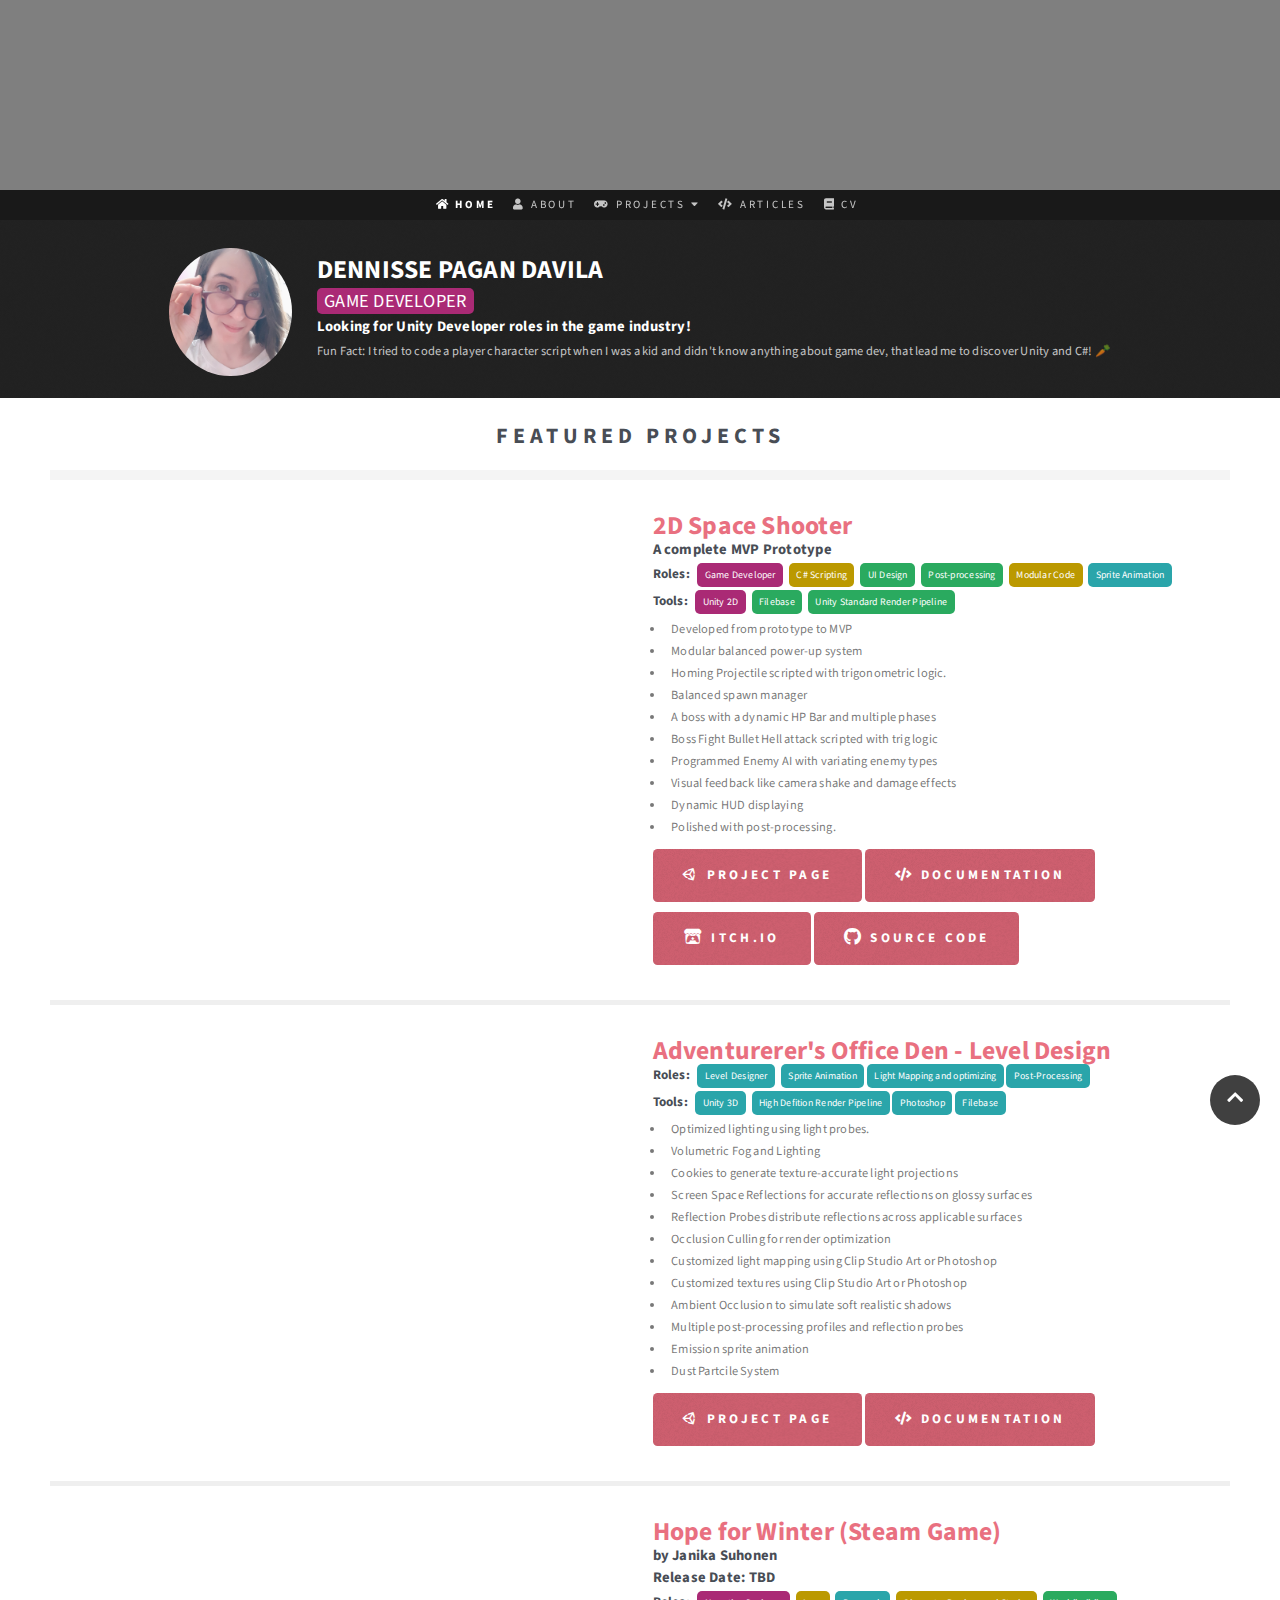
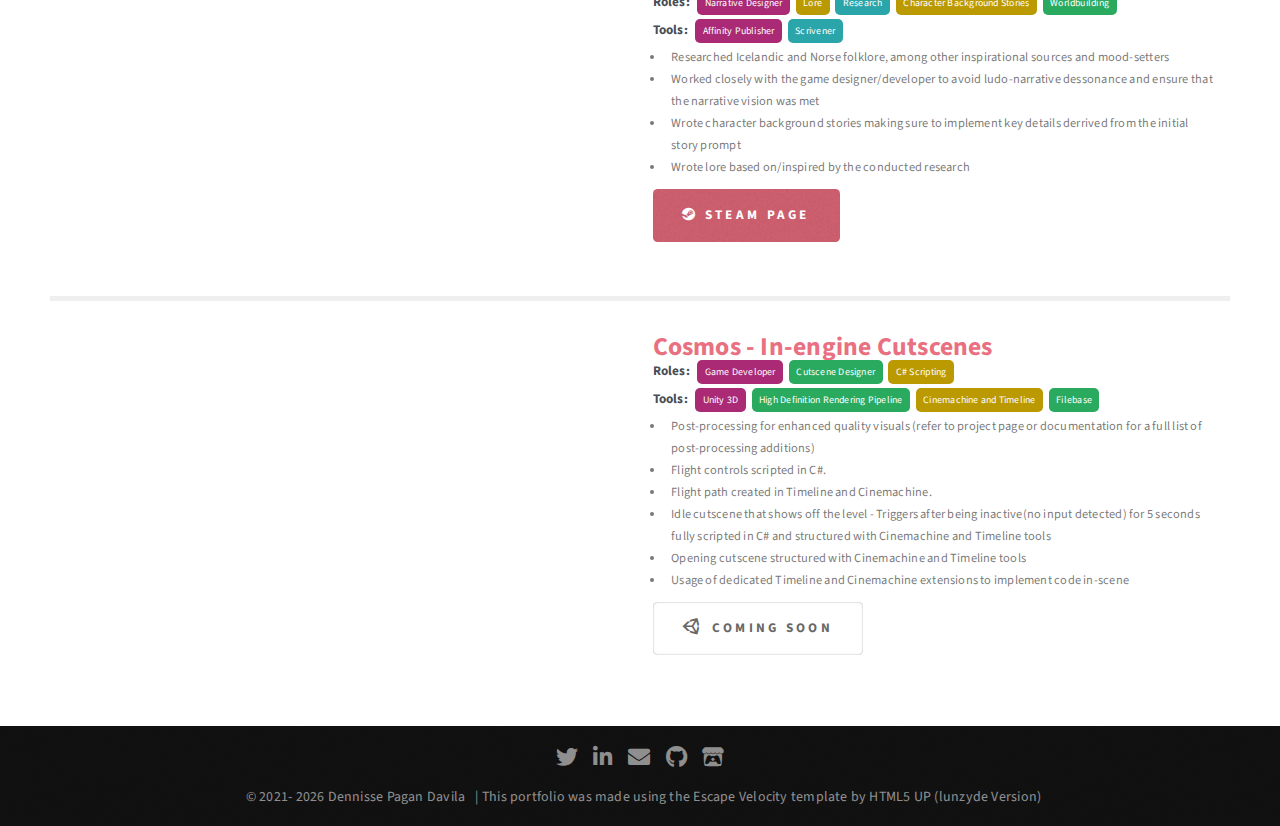
==== commit 67eb4c00: "Clean up run" ====
--- a/index.html
+++ b/index.html
@@ -8,15 +8,15 @@
 <html>
 <head>
     <title>Dennisse Pagan Game Developer Portfolio</title>
-    <link rel="canonical" href="https://lunzyde.github.io/">
+    <link rel="canonical" href="https://dennisse-pd.github.io/">
     <meta name="author" content="Dennisse Pagan Davila">
     <meta name="description" content="The portfolio of game dev and  narrative designer, Dennisse Pagan Davila.">
 
     <meta property="og:title" content="Dennisse Pagan Davila - Game dev and narrative design Portfolio">
     <meta property="og:description" content="The portfolio of game dev and narrative , Dennisse Pagan Davila.">
-    <meta property="og:url" content="https://lunzyde.github.io/">
+    <meta property="og:url" content="https://dennisse-pd.github.io/">
     <meta property="og:type" content="website">
-    <meta property="og:image" content="https://lunzyde.github.io/media/images/lunzydeicon.png">
+   
 
     <meta charset="utf-8" />
     <meta name="viewport" content="width=device-width, initial-scale=1, user-scalable=no" />
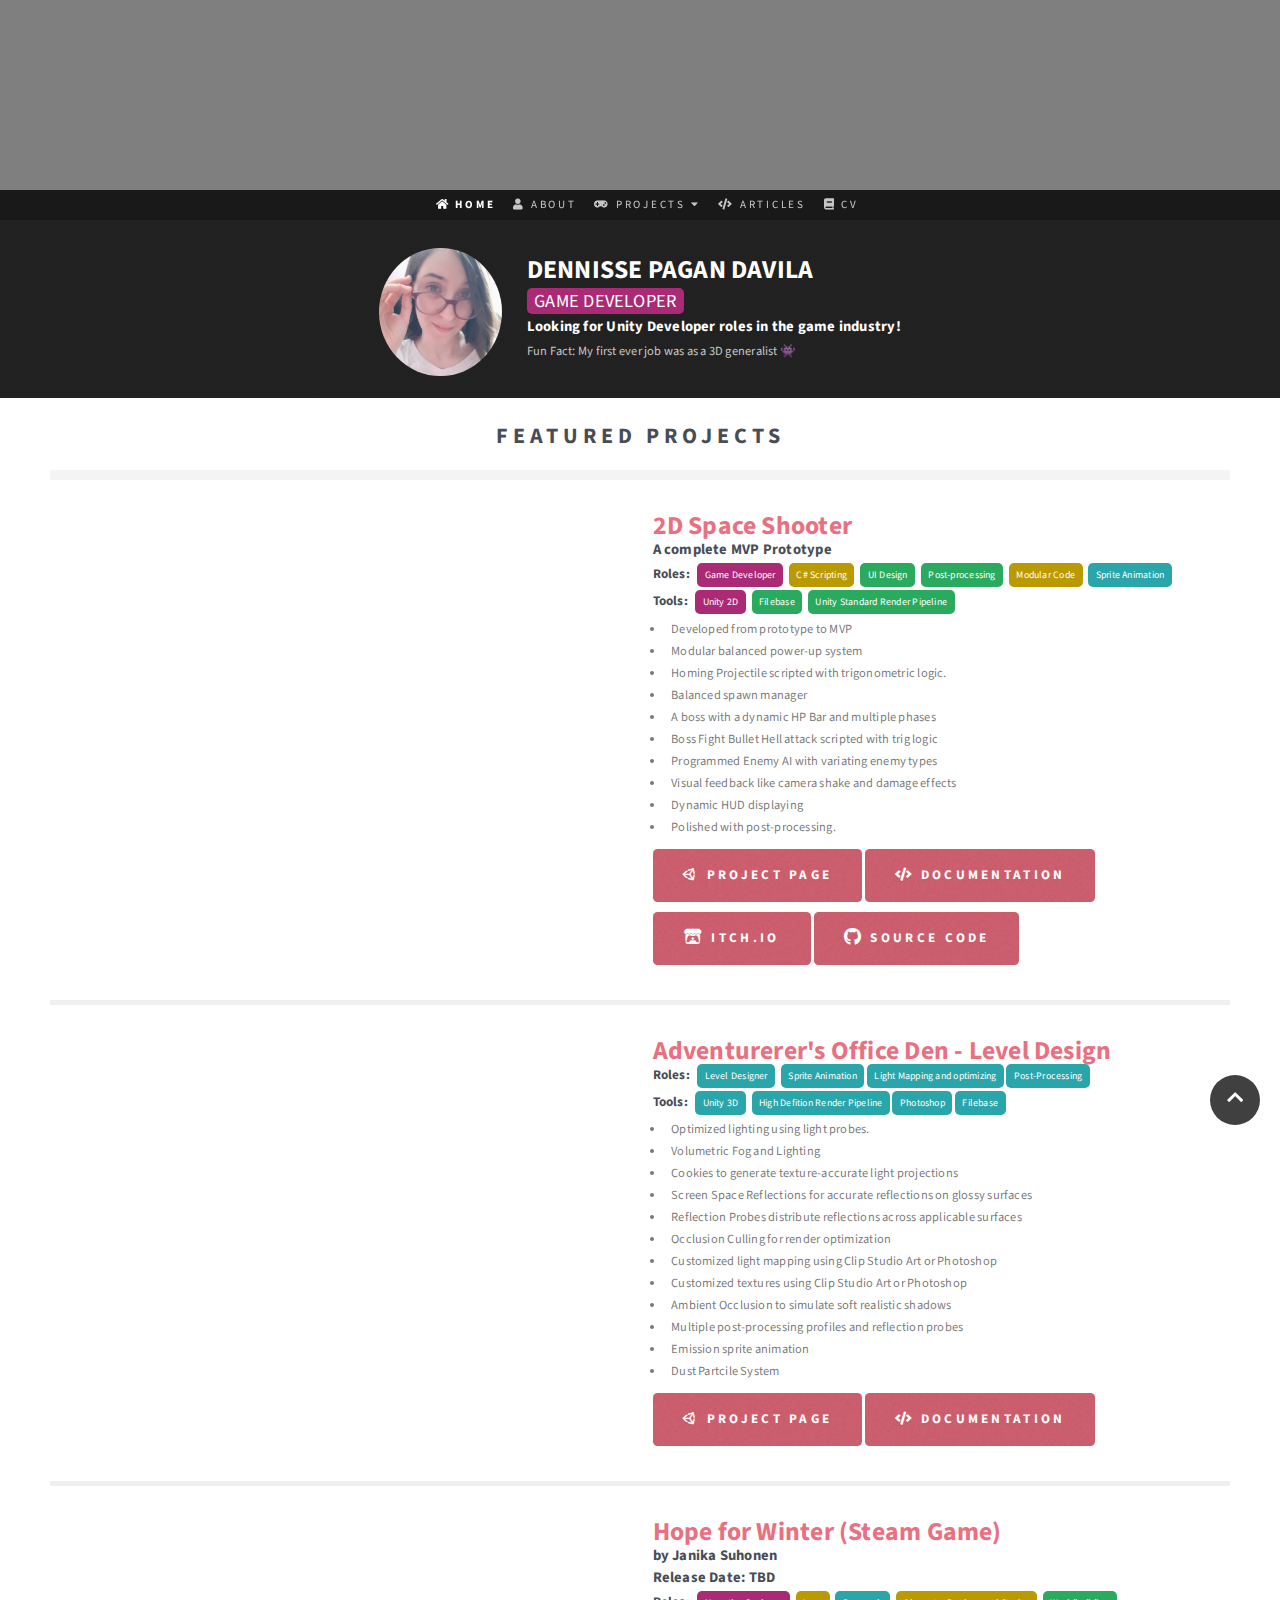
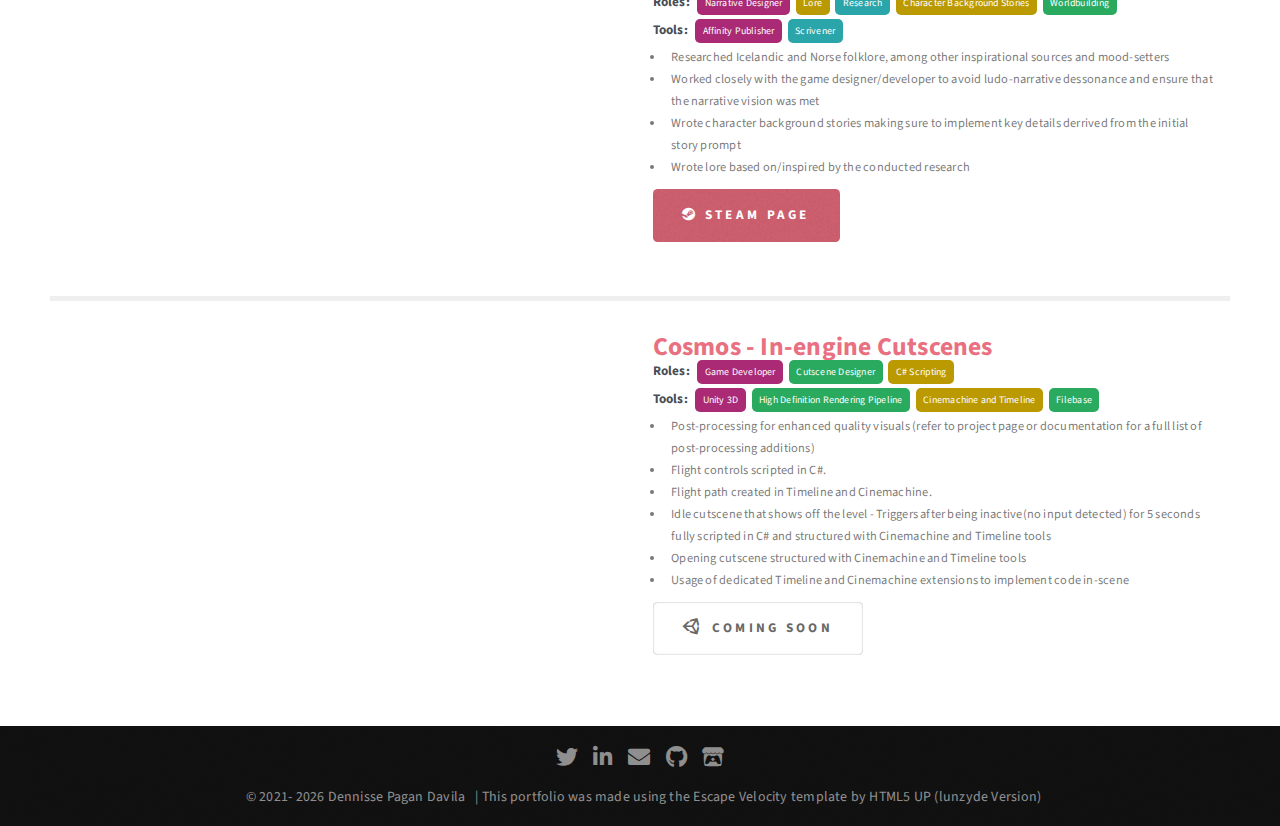
==== commit a699cbcf: "Fixe typo in Home Page that prevent entry to 2D Space Shooter html" ====
--- a/index.html
+++ b/index.html
@@ -245,7 +245,7 @@
 
                                 <li>
                                     <!--ADD PROJECT PAGE LINK HERE, USE TOP MENU AS REFERENCE-->
-                                    <a href="2D Space Shooter.html" class="button style1 marg-t10">
+                                    <a href="2d Space Shooter.html" class="button style1 marg-t10">
                                         <i class="fab fa-unity"></i> Project Page
                                     </a>
 
@@ -563,4 +563,4 @@
     <script src="assets/js/NavMob_Index.js"></script>
 
 </body>
-</html>+</html>
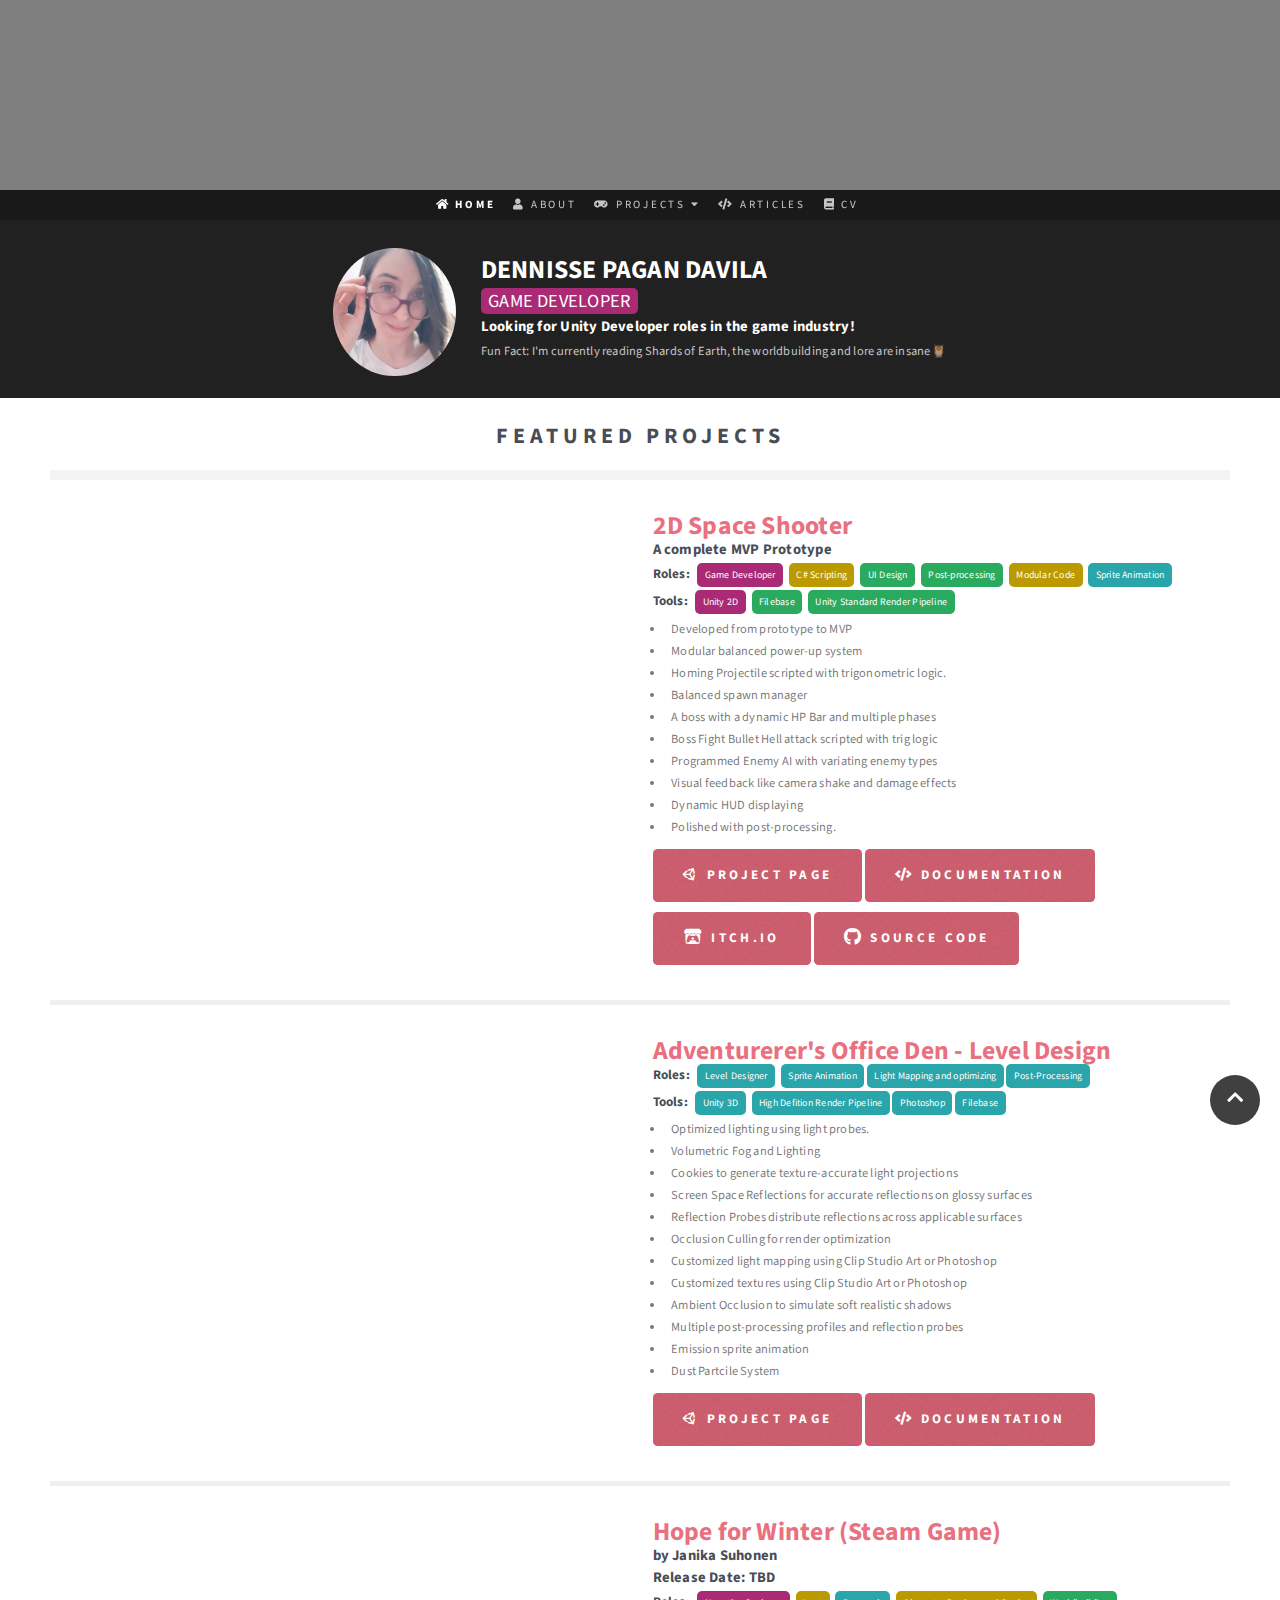
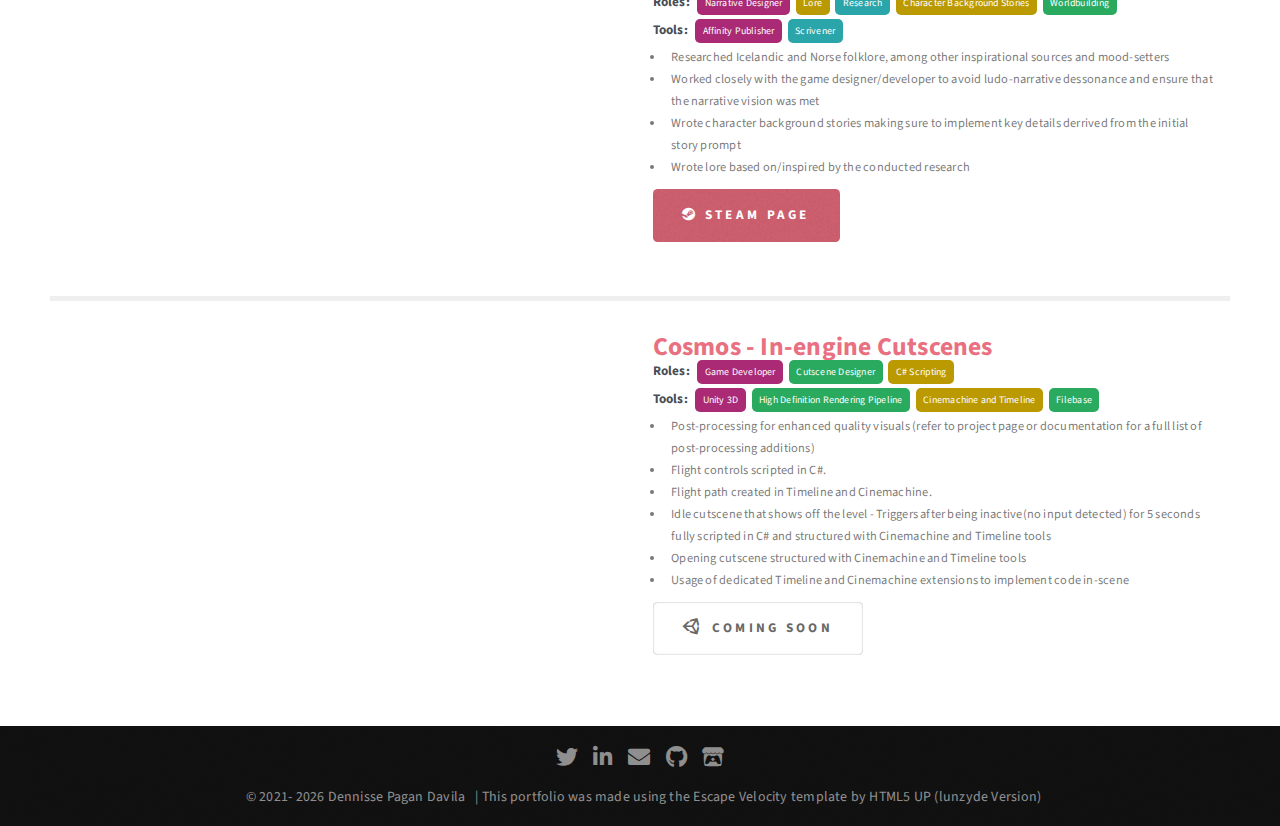
==== commit 3c5813e8: "Fixed another typo in Space Shooter HTML link(index page)" ====
--- a/index.html
+++ b/index.html
@@ -245,7 +245,7 @@
 
                                 <li>
                                     <!--ADD PROJECT PAGE LINK HERE, USE TOP MENU AS REFERENCE-->
-                                    <a href="2d Space Shooter.html" class="button style1 marg-t10">
+                                    <a href="2d Space shooter.html" class="button style1 marg-t10">
                                         <i class="fab fa-unity"></i> Project Page
                                     </a>
 
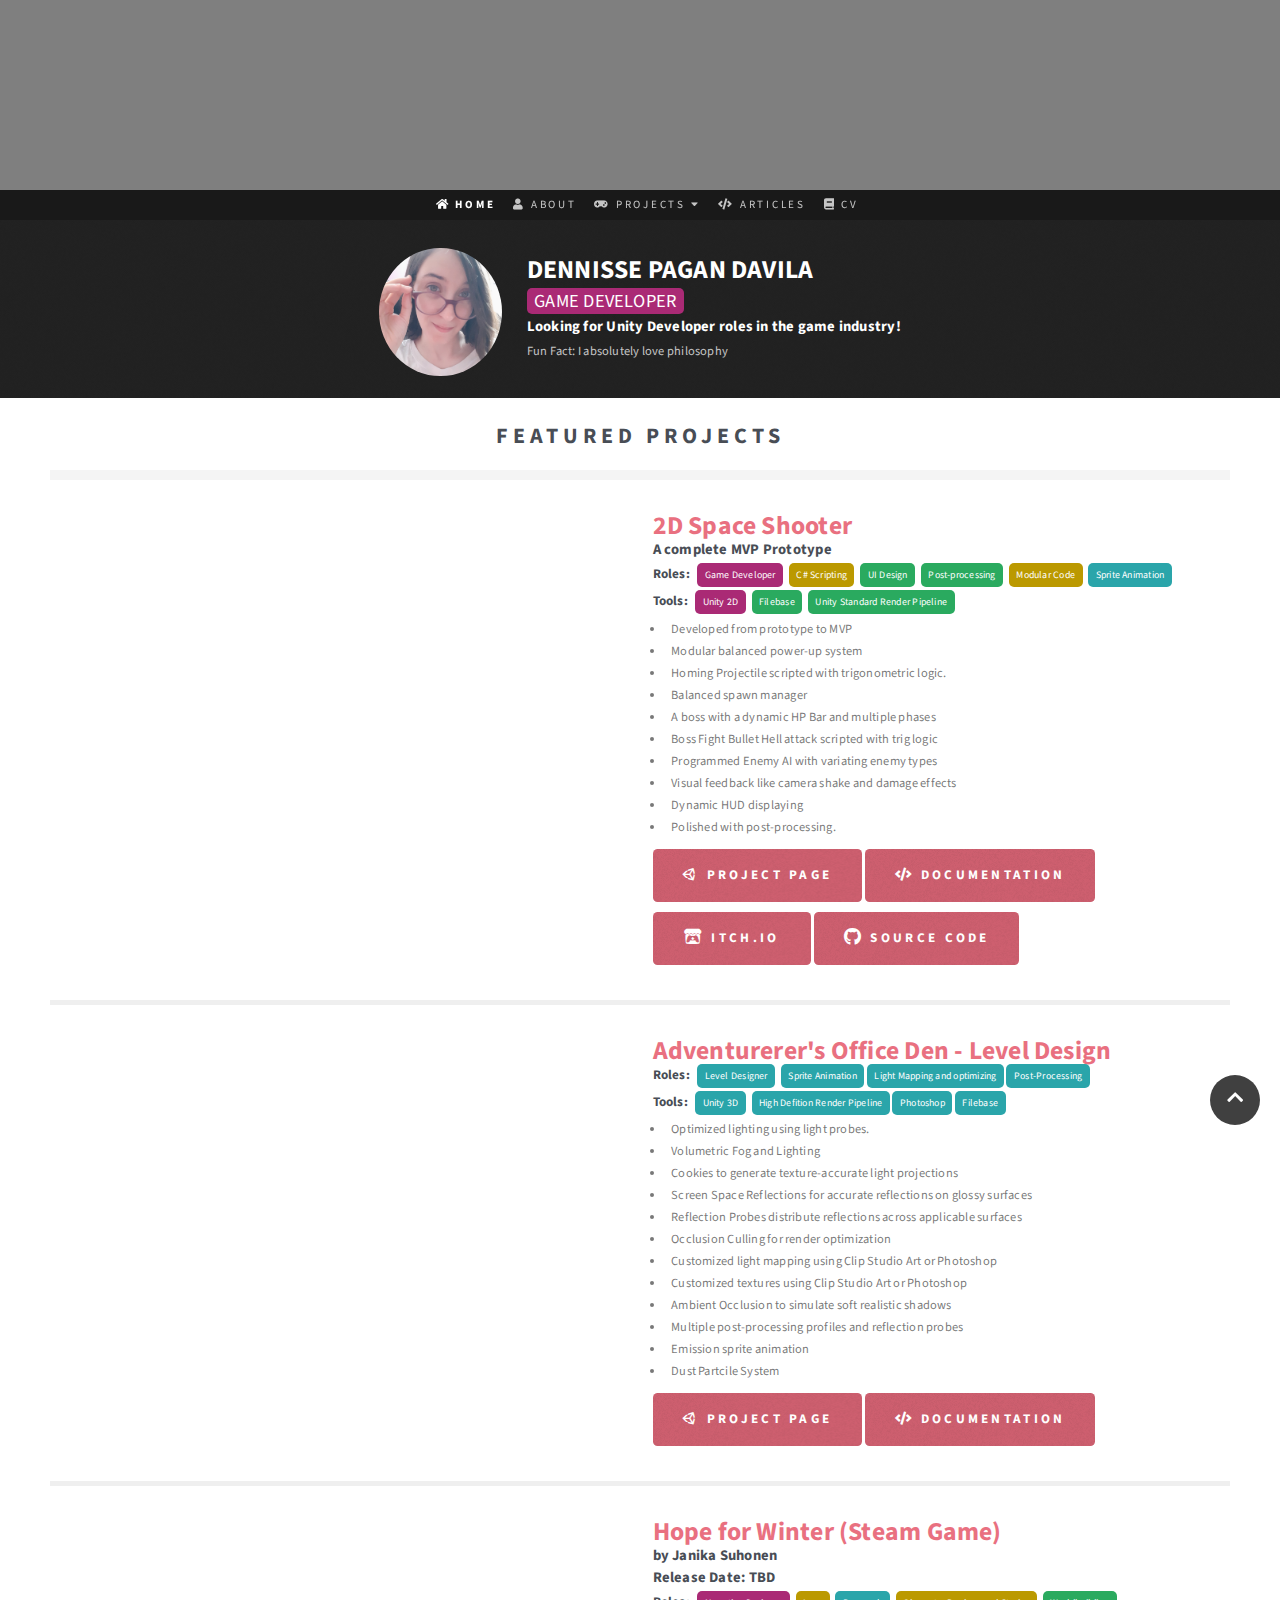
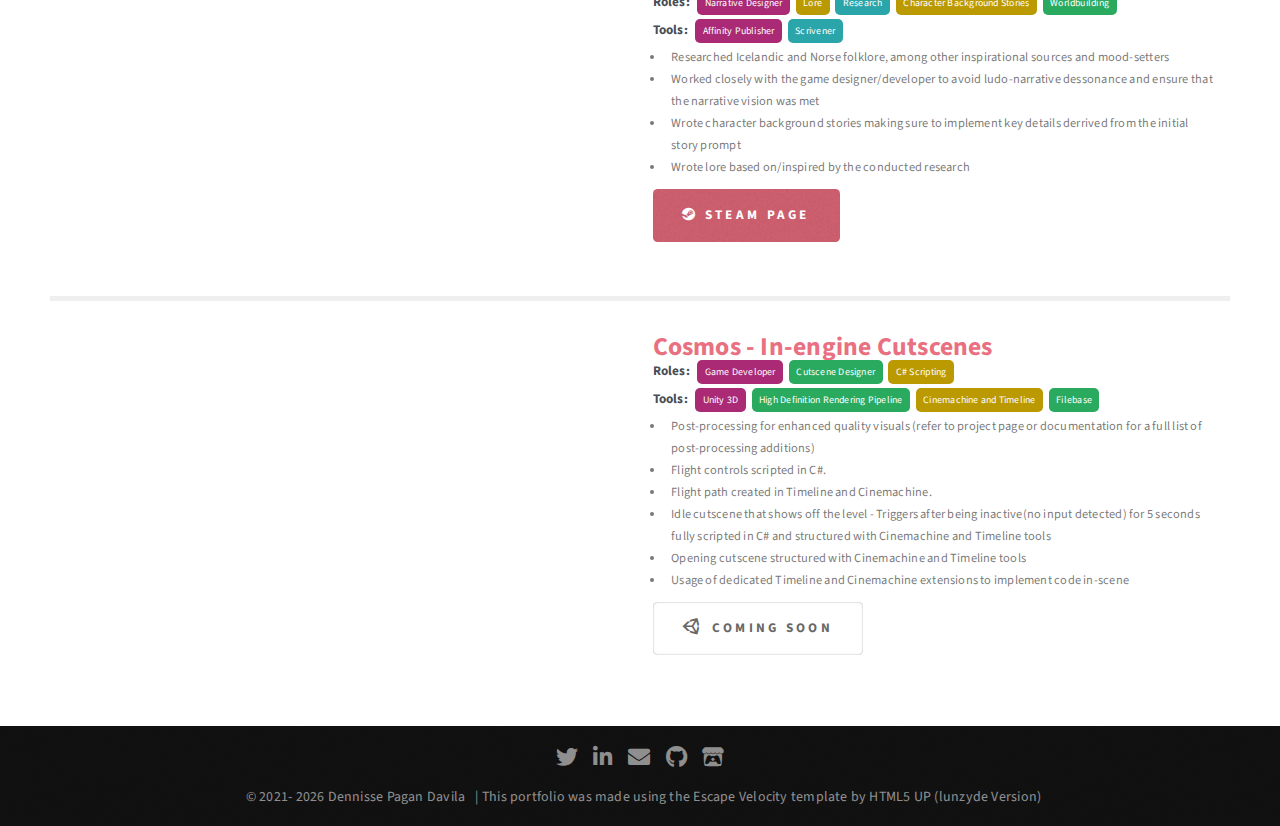
==== commit a180c8f7: "Update index.html" ====
--- a/index.html
+++ b/index.html
@@ -245,7 +245,7 @@
 
                                 <li>
                                     <!--ADD PROJECT PAGE LINK HERE, USE TOP MENU AS REFERENCE-->
-                                    <a href="2d Space shooter.html" class="button style1 marg-t10">
+                                    <a href="2d space shooter.html" class="button style1 marg-t10">
                                         <i class="fab fa-unity"></i> Project Page
                                     </a>
 
@@ -359,7 +359,7 @@
                             <ul class="actions">
                                 <li>
                                     <!--ADD PROJECT PAGE LINK HERE, USE TOP MENU AS REFERENCE-->
-                                    <a href="https://dennisse-pd.medium.com/list/2d-space-shooter-fff0fc3c69c8" class="button style1 marg-t10">
+                                    <a href="office den.html" class="button style1 marg-t10">
                                         <i class="fab fa-unity"></i> Project Page
                                     </a>
 
